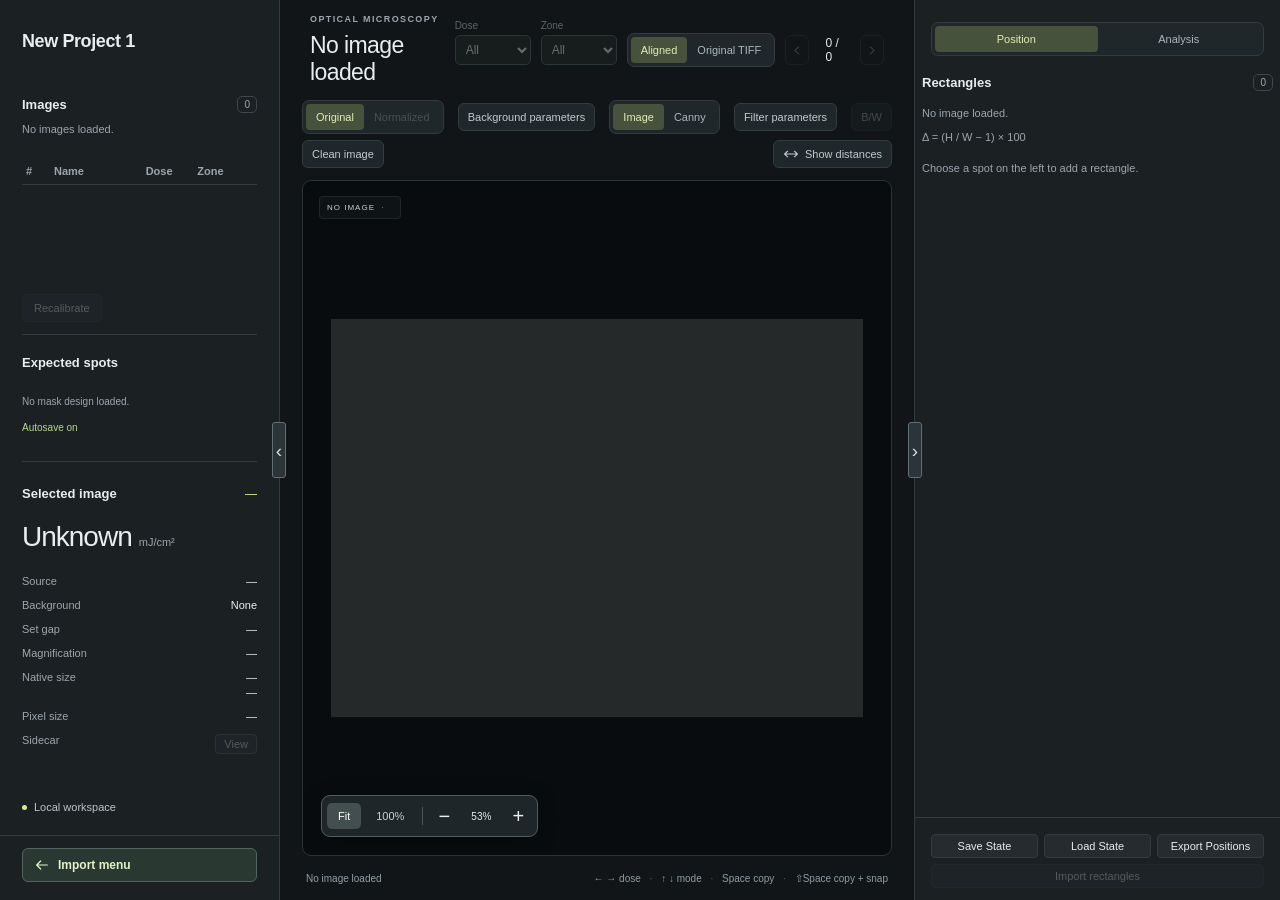
==== viewer.html @ cc06d6a1 "Add data-free microscopy viewer" ====
<!doctype html>
<html lang="en">
<head>
  <meta charset="utf-8">
  <meta name="viewport" content="width=device-width, initial-scale=1">
  <meta name="color-scheme" content="dark">
  <meta name="description" content="Local microscopy image viewer.">
  <title>Image viewer</title>
  <link rel="icon" href="data:image/svg+xml,%3Csvg xmlns='http://www.w3.org/2000/svg' viewBox='0 0 40 40'%3E%3Crect width='40' height='40' rx='9' fill='%23d8eb87'/%3E%3Cpath d='M11 11h7v7h-7zm11 0h7v7h-7zm-11 11h7v7h-7zm11 0h7v7h-7z' fill='%23171b1d'/%3E%3C/svg%3E">
  <link rel="stylesheet" href="styles.css?v=om13-inner-pair-2">
  <script defer src="viewer-placeholder-data.js"></script>
  <script defer src="table-project-store.js"></script>
  <script defer src="vendor/pako-inflate.min.js"></script>
  <script defer src="vendor/utif.js"></script>
  <script defer src="tiff-image.js"></script>
  <script defer src="sidecar-scale.js"></script>
  <script defer src="cjob-model.js"></script>
  <script defer src="spot-grouping.js"></script>
  <script defer src="viewer-mask.js"></script>
  <script defer src="viewer-project.js"></script>
  <script defer src="viewer-background-values.js"></script>
  <script defer src="viewer-background.js"></script>
  <script defer src="viewer-histogram.js"></script>
  <script defer src="viewer-registration.js"></script>
  <script defer src="viewer-alignment.js"></script>
  <script defer src="viewer-recalibration.js"></script>
  <script defer src="project-storage.js?v=om13-1"></script>
  <script defer src="viewer-session.js?v=1.0.7-om13"></script>
  <script defer src="workspace-navigation.js"></script>
  <script defer src="popup-drag.js?v=1.0.6-om13"></script>
  <script defer src="viewer-placeholder-mask.js"></script>
  <script defer src="spot-colors.js?v=om13-inner-pair-2"></script>
  <script defer src="viewer-spot-placement.js"></script>
  <script defer src="viewer-spot-overview.js"></script>
  <script defer src="grating-geometry.js?v=om13-inner-pair-2"></script>
  <script defer src="grating-storage.js?v=om13-inner-pair-2"></script>
  <script defer src="rectangle-history.js?v=om13-integral-1"></script>
  <script defer src="rectangle-export.js?v=om13-integral-1"></script>
  <script defer src="rectangle-import.js?v=om13-integral-1"></script>
  <script defer src="viewer-legacy-import.js"></script>
  <script defer src="viewer-state.js"></script>
  <script defer src="viewer-state-ui.js"></script>
  <script defer src="viewer-positions-export.js"></script>
  <script defer src="viewer-positions-ui.js"></script>
  <script defer src="sidebars.js?v=om13-inner-pair-3"></script>
  <script defer src="edge-filters.js?v=1.0.6-om13"></script>
  <script defer src="edge-views.js?v=1.0.6-om13"></script>
  <script defer src="diffraction.js?v=1.0.6-om13"></script>
  <script defer src="distance-guides.js?v=1.0.6-om13"></script>
  <script defer src="viewer-distances.js"></script>
  <script defer src="viewer-wavelength-histogram.js"></script>
  <script defer src="canny-midpoints.js?v=1.0.6-om13"></script>
  <script defer src="filter-parameters.js?v=1.0.7-om13"></script>
  <script defer src="rectangle-union.js?v=1.0.6-om13"></script>
  <script defer src="rectangle-snap.js?v=om13-integral-1"></script>
  <script defer src="rectangle-pair-snap.js?v=1.0.6-om13"></script>
  <script defer src="integral-position.js?v=om13-1"></script>
  <script defer src="integral-export.js?v=om13-1"></script>
  <script defer src="integral-profile.js?v=om13-1"></script>
  <script defer src="rectangle-menu.js?v=om13-integral-1"></script>
  <script defer src="grating-overlay.js?v=om13-integral-1"></script>
  <script defer src="viewport-geometry.js?v=1.0.6-om13"></script>
  <script defer src="pitch-ruler.js?v=1.0.6-om13"></script>
  <script defer src="viewer-pitch-ruler.js"></script>
  <script defer src="pixel-grid.js?v=1.0.6-om13"></script>
  <script defer src="mask-picker.js?v=om13-inner-pair-2"></script>
  <script defer src="sidecar-viewer.js?v=1.0.6-om13"></script>
  <script defer src="app.js?v=om13-integral-1"></script>
  <script id="project-csv" type="application/json" data-project="generic-standalone-cleanup">"csv_version,exposure,mask,source_directory,image,source_sha256,record_type,spot_id,coordinate_view,centre_x_um,centre_y_um,width_um,height_um,rotation_clockwise_deg,colour,euv_dose_mJ_cm2,exposure_field\r\n2,,,,Preview,,empty_image,,,,,,,,,,\r\n"</script>
</head>
<body>
  <div id="folder-loader" hidden></div>
  <aside id="left-sidebar" class="sidebar side-panel" aria-label="Exposure map and spots">
    <div id="resize-left-sidebar" class="sidebar-divider" role="separator" tabindex="0" aria-orientation="vertical" aria-label="Resize left sidebar with Option and arrow keys" aria-controls="left-sidebar" title="Drag to resize the left sidebar"></div>
    <button id="toggle-left-sidebar" class="sidebar-toggle" type="button" aria-expanded="true" aria-controls="left-sidebar-content" aria-label="Collapse left sidebar">‹</button>
    <div id="left-sidebar-content" class="sidebar-content">
    <header class="brand viewer-project-header"><strong id="viewer-project-title">New Project 1</strong></header>
    <section class="map-section" aria-labelledby="map-heading">
      <div class="section-heading"><h2 id="map-heading">Images</h2><span id="viewer-image-count" class="count">0</span></div>
      <p id="viewer-list-empty" class="map-hint">No images loaded.</p>
      <div class="viewer-list-scroll"><table id="viewer-image-list" class="viewer-image-list" aria-label="Images"><thead><tr><th scope="col">#</th><th scope="col">Name</th><th scope="col">Dose</th><th scope="col">Zone</th></tr></thead><tbody></tbody></table></div>
    </section>
    <section class="recalibration-section"><button type="button" id="recalibrate" disabled>Recalibrate</button><p id="recalibration-status" class="spot-caption" role="status"></p></section>
    <section class="spot-overview" aria-labelledby="spots-heading">
      <div class="section-heading"><h2 id="spots-heading">Expected spots</h2></div>
      <div id="spot-diagram" role="group" aria-label="Expected spots for both gratings"></div>
      <p id="spot-caption" class="spot-caption">No mask design loaded.</p>
      <p id="viewer-alignment-status" class="spot-caption" role="status"></p>
      <p id="rectangle-save-status" class="rectangle-save-status" role="status">Autosave on</p>
    </section>
    <section class="selection" aria-labelledby="selection-heading">
      <div class="section-heading"><h2 id="selection-heading">Selected image</h2><span id="selected-number" class="selected-number">—</span></div>
      <div class="dose"><span id="dose-value">Unknown</span><span class="unit">mJ/cm²</span></div>
      <dl class="metadata">
        <div><dt>Source</dt><dd id="source-name">—</dd></div>
        <div><dt>Background</dt><dd id="viewer-background-name">None</dd></div>
        <div><dt>Set gap</dt><dd id="assumed-gap" title="Set gap unavailable">—</dd></div>
        <div><dt>Magnification</dt><dd id="magnification">—</dd></div>
        <div><dt>Native size</dt><dd class="size-readout"><span id="resolution">—</span><span id="resolution-um">—</span></dd></div>
        <div><dt>Pixel size</dt><dd id="pixel-size">—</dd></div>
        <div><dt>Sidecar</dt><dd><button type="button" id="open-sidecar" class="sidecar-button" disabled>View</button></dd></div>
      </dl>
      <p id="orientation-note" class="orientation-note" hidden></p>
    </section>
    <footer class="sidebar-footer"><span class="local-label"><i aria-hidden="true"></i> Local workspace</span></footer>
    </div>
    <div class="viewer-sidebar-nav"><a class="workspace-return" href="index.html"><svg viewBox="0 0 24 24" aria-hidden="true"><path d="M20 12H4m6-6-6 6 6 6"/></svg><span>Import menu</span></a></div>
  </aside>
  <main>
    <header class="viewer-header">
      <div><p class="eyebrow">OPTICAL MICROSCOPY</p><h1 id="image-title">No image loaded</h1></div>
      <div class="header-controls">
      <div class="view-toggle picture-side-toggle" hidden role="group" aria-label="Picture position">
        <button id="side-top" type="button" aria-pressed="true" aria-label="Top picture">Top</button>
        <button id="side-bottom" type="button" aria-pressed="false" aria-label="Bottom picture">Bottom</button>
      </div>
      <label class="viewer-filter"><span class="viewer-filter-label">Dose</span><select id="viewer-dose-filter" aria-label="Filter by dose"><option value="__all__">All</option></select></label>
      <label class="viewer-filter"><span class="viewer-filter-label">Zone</span><select id="viewer-zone-filter" aria-label="Filter by zone"><option value="__all__">All</option></select></label>
      <div class="view-toggle" role="group" aria-label="Image version for all doses">
        <button id="view-cropped" aria-pressed="true" title="Roughly rotated, aligned and vertically cropped using the mask and zero-order spots">Aligned</button>
        <button id="view-original" aria-pressed="false" title="Original TIFF pixels, for all doses">Original TIFF</button>
      </div>
      <nav class="image-navigation" aria-label="Browse micrographs">
        <button id="previous-image" class="icon-button" aria-label="Previous image" title="Previous image (←). Hold to browse at 10 fps."><svg viewBox="0 0 24 24" aria-hidden="true"><path d="m14 6-6 6 6 6"/></svg></button>
        <span id="image-counter" aria-live="polite">0 <span>/ 0</span></span>
        <button id="next-image" class="icon-button" aria-label="Next image" title="Next image (→). Hold to browse at 10 fps."><svg viewBox="0 0 24 24" aria-hidden="true"><path d="m10 6 6 6-6 6"/></svg></button>
      </nav>
      </div>
    </header>
    <div class="image-display-controls">
      <div class="view-toggle" role="group" aria-label="Background subtraction"><button type="button" id="background-original" aria-pressed="true">Original</button><button type="button" id="background-normalized" aria-pressed="false">Normalized</button></div>
      <button id="background-parameters-toggle" type="button" aria-controls="background-parameters" aria-expanded="false">Background parameters</button>
      <div class="view-toggle filter-toggle" role="group" aria-label="Image display mode for all doses" aria-keyshortcuts="ArrowUp ArrowDown" title="↑ Previous display mode · ↓ Next display mode">
        <button id="filter-image" type="button" aria-pressed="true">Image</button>
        <button id="filter-canny" type="button" aria-pressed="false" title="Select a rectangle to see green midpoints between black edges within 10 native pixels on each side.">Canny</button>
      </div>
      <button id="filter-parameters-toggle" type="button" aria-controls="filter-parameters" aria-expanded="false">Filter parameters</button>
      <button id="toggle-grayscale" type="button" aria-controls="micrograph" aria-pressed="false" title="Display the micrograph in grayscale">B/W</button>
      <button id="clean-image" type="button" aria-controls="viewport" aria-pressed="false" title="Hide image overlays and lock spot editing. Drag to pan or scroll to zoom.">Clean image</button>
      <button id="show-distances" type="button" aria-pressed="false" aria-controls="distance-guides" title="Show all matching zero-to-first-order distances in this image">
        <svg viewBox="0 0 20 12" aria-hidden="true"><path d="M2 6h16M6 2 2 6l4 4m8-8 4 4-4 4"/></svg>Show distances
      </button>
    </div>
    <div id="viewport" class="viewport" tabindex="0" aria-label="Micrograph. Scroll to zoom or drag to pan.">
      <canvas id="visible-histogram" width="160" height="60" aria-label="Visible pixel intensity histogram" hidden></canvas>
      <svg id="gaussian-radius" aria-label="Gaussian standard deviation radius" hidden><circle fill="none" stroke="#ffe100" stroke-width="2"/></svg>
      <div id="image-frame"><img id="micrograph" alt="" draggable="false" hidden></div>
      <svg id="pitch-ruler" aria-hidden="true"></svg>
      <svg id="pixel-grid" xmlns="http://www.w3.org/2000/svg" aria-hidden="true" hidden><path vector-effect="non-scaling-stroke"/></svg>
      <svg id="canny-midpoints" xmlns="http://www.w3.org/2000/svg" aria-hidden="true" hidden><svg overflow="hidden"><g><path class="canny-contours" fill="#206b49"/><path class="canny-centres" fill="#00b84c"/></g></svg></svg>
      <svg id="distance-guides" xmlns="http://www.w3.org/2000/svg" role="group" aria-label="Horizontal spot distances" hidden></svg>
      <svg id="grating-overlay" xmlns="http://www.w3.org/2000/svg" aria-label="Editable grating outline" hidden>
        <g id="grating-shape">
          <rect id="grating-outline" class="grating-outline" data-action="move" tabindex="0" role="button" aria-haspopup="menu" aria-label="Move grating outline" fill="transparent"><title>Drag to move. ⌘-click to select multiple rectangles. C: Canny, M: midpoint, R or Backspace: remove.</title></rect>
          <path class="grating-union" fill="none" aria-hidden="true" hidden></path>
          <path class="grating-interior" fill="none" aria-hidden="true" hidden></path>
          <g class="snap-ticks" aria-hidden="true" hidden><path class="tick-keyline"/><path/></g>
          <path class="integral-derivative" aria-hidden="true" fill="none" hidden></path>
          <circle class="derivative-extremum derivative-maximum" aria-hidden="true" r="3.5" hidden></circle>
          <circle class="derivative-extremum derivative-minimum" aria-hidden="true" r="3.5" hidden></circle>
          <path class="integral-maximum" aria-hidden="true" fill="none" hidden></path>
          <path class="integral-maximum-cross" aria-hidden="true" fill="none" hidden></path>
          <path class="integral-profile" aria-hidden="true" fill="none" hidden></path>
          <path class="integral-edges" aria-hidden="true" fill="none" hidden></path>
          <path class="integral-centre" aria-hidden="true" fill="none" hidden></path>
          <path id="grating-centre" class="grating-centre" d="M-4 0H4M0 -4V4" aria-hidden="true"/>
          <line class="rotation-stem" aria-hidden="true"/>
          <g id="handle-left" class="grating-handle side-horizontal" data-action="left" tabindex="0" role="button" aria-label="Resize left side"><rect class="grating-hit" x="-8" y="-9" width="16" height="18"/><rect class="corner-mark" x="-2.5" y="-4" width="5" height="8" rx="1"/></g>
          <g id="handle-right" class="grating-handle side-horizontal" data-action="right" tabindex="0" role="button" aria-label="Resize right side"><rect class="grating-hit" x="-8" y="-9" width="16" height="18"/><rect class="corner-mark" x="-2.5" y="-4" width="5" height="8" rx="1"/></g>
          <g id="handle-top" class="grating-handle side-vertical" data-action="top" tabindex="0" role="button" aria-label="Resize top side"><rect class="grating-hit" x="-9" y="-8" width="18" height="16"/><rect class="corner-mark" x="-4" y="-2.5" width="8" height="5" rx="1"/></g>
          <g id="handle-bottom" class="grating-handle side-vertical" data-action="bottom" tabindex="0" role="button" aria-label="Resize bottom side"><rect class="grating-hit" x="-9" y="-8" width="18" height="16"/><rect class="corner-mark" x="-4" y="-2.5" width="8" height="5" rx="1"/></g>
          <g id="handle-top-left" class="grating-handle corner-top-left" data-action="top-left" tabindex="0" role="button" aria-label="Resize top left corner"><title>Move both adjoining sides; opposite corner stays fixed</title><rect class="grating-hit" x="-11" y="-11" width="22" height="22"/><rect class="corner-mark" x="-4" y="-4" width="8" height="8" rx="1"/></g>
          <g id="handle-top-right" class="grating-handle corner-top-right" data-action="top-right" tabindex="0" role="button" aria-label="Resize top right corner"><title>Move both adjoining sides; opposite corner stays fixed</title><rect class="grating-hit" x="-11" y="-11" width="22" height="22"/><rect class="corner-mark" x="-4" y="-4" width="8" height="8" rx="1"/></g>
          <g id="handle-bottom-left" class="grating-handle corner-bottom-left" data-action="bottom-left" tabindex="0" role="button" aria-label="Resize bottom left corner"><title>Move both adjoining sides; opposite corner stays fixed</title><rect class="grating-hit" x="-11" y="-11" width="22" height="22"/><rect class="corner-mark" x="-4" y="-4" width="8" height="8" rx="1"/></g>
          <g id="handle-bottom-right" class="grating-handle corner-bottom-right" data-action="bottom-right" tabindex="0" role="button" aria-label="Resize bottom right corner"><title>Move both adjoining sides; opposite corner stays fixed</title><rect class="grating-hit" x="-11" y="-11" width="22" height="22"/><rect class="corner-mark" x="-4" y="-4" width="8" height="8" rx="1"/></g>
          <g id="handle-rotate" class="grating-handle corner-rotate" data-action="rotate" tabindex="0" role="button" aria-label="Rotate rectangle"><title>Rotate around centre</title><circle class="grating-hit" r="14"/><circle class="corner-mark" r="9"/><text class="handle-icon" text-anchor="middle" dominant-baseline="central">↻</text></g>
        </g>
      </svg>
      <svg id="grating-edit-overlay" xmlns="http://www.w3.org/2000/svg" aria-hidden="true" hidden></svg>
      <div id="image-status" class="image-status" role="status">Loading micrograph…</div>
      <div class="viewport-tag"><span id="image-version">ALIGNED CROP</span> <span>·</span> <span id="image-channels">8-bit grayscale</span></div>
      <div id="scale-bar" class="scale-bar" role="img" aria-label="Scale bar" hidden><span id="scale-label"></span><div id="scale-line"></div></div>
      <div class="zoom-toolbar" role="group" aria-label="Image zoom">
        <button id="fit-image" class="text-button" aria-pressed="true" title="Fit image (F)">Fit</button>
        <button id="actual-size" class="text-button" aria-pressed="false" title="One image pixel per CSS pixel (1)">100%</button>
        <span class="toolbar-divider" aria-hidden="true"></span>
        <button id="zoom-out" class="icon-button" aria-label="Zoom out" title="Zoom out (−)">−</button>
        <output id="zoom-value" aria-label="Current zoom">—</output>
        <button id="zoom-in" class="icon-button" aria-label="Zoom in" title="Zoom in (+)">+</button>
      </div>
    </div>
    <section class="crop-readout" hidden aria-label="Crop region in original TIFF coordinates">
      <div class="crop-readout-heading"><strong>Aligned view in original TIFF</strong><span>Origin at bottom left · X right, Y up</span></div>
      <dl>
        <div><dt>Centre (X, Y)</dt><dd id="crop-centre">—</dd></div>
        <div><dt>Width × height</dt><dd id="crop-size">—</dd></div>
        <div><dt>Rotation</dt><dd id="crop-angle">—</dd></div>
      </dl>
    </section>
    <footer class="viewer-footer"><span id="view-status" aria-live="polite">Aligned crop · overlay position provisional</span><span class="keyboard-hint">← → dose <b>·</b> ↑ ↓ mode <b>·</b> Space copy <b>·</b> ⇧Space copy + snap</span></footer>
  </main>
  <aside id="right-sidebar" class="rectangle-sidebar side-panel" aria-label="Position and analysis for the selected dose">
    <div id="resize-right-sidebar" class="sidebar-divider" role="separator" tabindex="0" aria-orientation="vertical" aria-label="Resize right sidebar with Option and arrow keys" aria-controls="right-sidebar" title="Drag to resize the right sidebar"></div>
    <button id="toggle-right-sidebar" class="sidebar-toggle" type="button" aria-expanded="true" aria-controls="right-sidebar-content" aria-label="Collapse right sidebar">›</button>
    <div id="right-sidebar-content" class="sidebar-content">
      <div id="right-sidebar-tabs" class="view-toggle" role="tablist" aria-label="Sidebar view">
        <button id="position-tab" type="button" role="tab" aria-controls="position-panel" aria-selected="true">Position</button>
        <button id="analysis-tab" type="button" role="tab" aria-controls="analysis-panel" aria-selected="false" tabindex="-1">Analysis</button>
      </div>
      <section id="position-panel" class="sidebar-view" role="tabpanel" aria-labelledby="position-tab">
        <div class="rectangle-scroll">
          <div class="section-heading rectangle-heading"><h2>Rectangles</h2><span id="rectangle-selection-count" aria-live="polite" title="⌘A: select all · C: snap to Canny · M: snap to midpoint · R or Backspace: remove"></span><span id="rectangle-count" class="count">0</span></div>
          <p id="rectangle-coordinate-note" class="rectangle-note"></p>
          <p class="rectangle-note position-aspect-formula">Δ = (H / W − 1) × 100</p>
          <p id="rectangle-empty" class="rectangle-note">Choose a spot on the left to add a rectangle.</p>
          <div id="rectangle-list"></div>
        </div>
      </section>
      <section id="analysis-panel" class="sidebar-view" role="tabpanel" aria-labelledby="analysis-tab" tabindex="0" hidden>
        <div class="rectangle-scroll wavelength-analysis">
          <label class="include-images-label" for="include-images">Include images</label>
          <input id="include-images" class="include-images-input" type="text" autocomplete="off" placeholder="All images (e.g. 1, 4, 6-11)" aria-describedby="include-images-error">
          <p id="include-images-error" class="include-images-error" role="status" hidden></p>
          <p id="analysis-image-exclusion" class="analysis-image-exclusion" role="status" hidden></p>
          <label class="analysis-filter-label" for="analysis-orders">Used diffraction orders</label>
          <select id="analysis-orders" class="analysis-filter-select"><option value="all">All</option><option value="-1">−1</option><option value="1">+1</option></select>
          <label class="analysis-filter-label" for="analysis-side">Grating side</label>
          <select id="analysis-side" class="analysis-filter-select"><option value="all">All</option><option value="left">Left</option><option value="right">Right</option></select>
          <fieldset class="analysis-pitch-filters"><legend>Pitch / electron dose</legend><div id="analysis-combinations"></div></fieldset>
          <math display="block" aria-label="Wavelength equals pitch times distance divided by the square root of gap squared plus distance squared"><mi>λ</mi><mo>=</mo><mfrac><mrow><mi>P</mi><mi>r</mi></mrow><msqrt><msup><mi>g</mi><mn>2</mn></msup><mo>+</mo><msup><mi>r</mi><mn>2</mn></msup></msqrt></mfrac></math>
          <p class="wavelength-key">P: pitch (nm) · r: 0–1 distance (µm) · g: set gap (µm)</p>
          <h2>Wavelength</h2>
          <label class="plot-setting">Bin width (nm)<input id="wavelength-bin-width" type="number" min="0" step="any" placeholder="Auto" aria-describedby="wavelength-bin-error"></label>
          <p id="wavelength-bin-error" class="plot-setting-error" role="status" hidden></p>
          <div id="wavelength-histogram"></div>
          <p id="wavelength-statistics" class="wavelength-statistics" hidden></p>
          <progress id="wavelength-progress" aria-label="Calculating wavelengths" hidden></progress>
          <p id="wavelength-status" class="rectangle-note" role="status">Add matching 0 and ±1 rectangles to calculate wavelengths.</p>
          <section id="wavelength-gap-section" class="wavelength-gap-section" hidden>
            <h2>Gap sensitivity</h2>
            <label class="plot-setting">Gap error ± (µm)<input id="wavelength-gap-range" type="number" min="0" step="any" value="50" placeholder="50" aria-describedby="wavelength-gap-error"></label>
            <p id="wavelength-gap-error" class="plot-setting-error" role="status" hidden></p>
            <div id="wavelength-gap-plot"></div>
            <p id="wavelength-gap-caption" class="wavelength-key">Mean ± sample SD</p>
          </section>
        </div>
      </section>
      <footer class="rectangle-export">
        <p id="viewer-file-status" role="status"></p>
        <div class="rectangle-export-controls">
          <button id="save-viewer-state" type="button">Save State</button>
          <button id="load-viewer-state" type="button">Load State</button>
          <input id="viewer-state-file" type="file" accept=".json,application/json" hidden>
          <button id="export-positions" type="button">Export Positions</button>
        </div>
        <div id="legacy-rectangle-import" class="rectangle-export-controls">
          <button id="import-rectangles" type="button" disabled>Import rectangles</button>
          <input id="rectangle-csv-file" type="file" accept=".csv,text/csv" hidden>
          <button id="export-dose" type="button" disabled hidden>Export</button>
          <button id="export-all" type="button" disabled hidden>Export all</button>
        </div>
        <p id="rectangle-export-status" role="status"></p>
      </footer>
    </div>
  </aside>
  <section id="filter-parameters" data-draggable-popup class="filter-parameters" role="dialog" aria-labelledby="filter-parameters-title" hidden>
    <div class="filter-panel-heading" data-popup-drag-handle><h2 id="filter-parameters-title">Filter parameters</h2><button id="filter-parameters-close" type="button" aria-label="Close filter parameters">×</button></div>
    <p class="filter-help">Settings apply to all images. Changes update the Canny view and future snaps.</p>
    <div class="filter-control"><label for="filter-sigma">Canny smoothing · σ <output id="filter-sigma-value"></output></label><input id="filter-sigma" type="range" min="0.4" max="2.5" step="0.05"></div>
    <p class="filter-help">A 5 × 5 smoothing kernel is applied before generating the Canny image; σ = 1 uses the original binomial kernel.</p>
    <h3>Canny</h3>
    <div class="filter-control"><label for="filter-canny-threshold">High threshold multiplier <output id="filter-canny-threshold-value"></output></label><input id="filter-canny-threshold" type="range" min="0.5" max="5" step="0.05"></div>
    <div class="filter-control"><label for="filter-canny-low">Low / high threshold <output id="filter-canny-low-value"></output></label><input id="filter-canny-low" type="range" min="0.1" max="0.9" step="0.05"></div>
    <p class="filter-help">Higher thresholds remove weaker edges. The high threshold is relative to each image’s suppressed-gradient distribution.</p>
    <h3>Snap and midpoint search</h3>
    <div class="filter-control"><label for="filter-midpoint-radius">Search on each side <output id="filter-midpoint-radius-value"></output></label><input id="filter-midpoint-radius" type="range" min="1" max="100" step="1"></div>
    <p class="filter-help">Midpoint guides, midpoint snapping and Canny snapping use this distance in native pixels.</p>
    <details id="filter-kernels"><summary>View filter kernels (%)</summary><p class="filter-help"><strong>Canny (Sobel)</strong><br>Gₓ = Kₓ ∗ I, &nbsp; Gᵧ = Kᵧ ∗ I<br>|∇I| = √(Gₓ² + Gᵧ²)</p><p class="filter-help">Coefficients are shown as percentages and rounded for display. Canny also uses non-maximum suppression and thresholding; those steps do not have a fixed convolution kernel.</p><div id="filter-kernel-tables"></div></details>
    <button id="filter-parameters-reset" type="button" class="filter-reset">Reset defaults</button>
  </section>
  <div id="gap-correction-menu" data-draggable-popup class="gap-correction-menu" role="dialog" aria-label="Gap correction" hidden>
    <div class="gap-menu-heading" data-popup-drag-handle><strong>Gap correction</strong><button type="button" id="gap-close" aria-label="Close gap correction">×</button></div>
    <label for="gap-number">Δg relative to design gap <span>µm</span></label>
    <div class="gap-correction-controls"><input id="gap-slider" type="range" min="-100" max="100" step="1" value="0" aria-label="Gap correction slider"><input id="gap-number" type="number" step="any" value="0" aria-label="Gap correction in micrometres"></div>
    <div class="gap-range-label"><span>−100 µm</span><span>+100 µm</span></div>
    <p>Gap correction is applied relative to the set gap for newly placed rectangles; existing rectangles stay unchanged.</p>
  </div>
  <div id="rectangle-menu" data-draggable-popup hidden>
    <div class="rectangle-menu-heading" data-popup-drag-handle>Rectangle actions</div>
    <div class="rectangle-menu-mode" role="group" aria-label="Rectangle action mode">
      <button type="button" data-mode="square" aria-pressed="true">Square</button>
      <button type="button" data-mode="integral" aria-pressed="false">Integral</button>
    </div>
    <div role="menu" tabindex="-1" aria-label="Rectangle actions">
      <p class="integral-placeholder" hidden>Integral options coming later.</p>
      <button type="button" role="menuitem" data-command="maximum" aria-pressed="true" hidden>Maximum <span data-maximum-state>✓</span></button>
      <button type="button" role="menuitem" data-command="inflection" aria-pressed="false" hidden>Inflection Point <span data-inflection-state></span></button>
      <button type="button" role="menuitem" data-command="canny" aria-keyshortcuts="C">Snap to Canny<kbd aria-hidden="true">C</kbd></button>
      <button type="button" role="menuitem" data-command="midpoint" aria-keyshortcuts="M">Snap to midpoint<kbd aria-hidden="true">M</kbd></button>
      <label class="integral-smooth" hidden>Smooth <input type="number" min="0" step="any" value="0" required aria-label="Integral smoothing Gaussian standard deviation in image pixels"> px</label>
      <label class="integral-signal-range" hidden>Signal range <input type="number" min="0" max="100" step="any" value="75" required aria-label="Integral signal range percentage"> %</label>
      <button type="button" role="menuitem" data-command="range"><span class="range-label">Snap range</span><span data-range-value>75%</span></button>
      <button type="button" role="menuitem" data-command="export-integral" hidden>Export CSV</button>
      <hr>
      <button type="button" role="menuitem" data-command="duplicate">Duplicate</button>
      <button type="button" role="menuitem" data-command="remove" aria-keyshortcuts="R Backspace">Remove<kbd aria-hidden="true" title="R or Backspace">R / ⌫</kbd></button>
    </div>
    <form hidden>
      <label for="snap-percent">Snap range</label>
      <div class="range-entry"><input id="snap-percent" type="number" min="0" max="100" step="any" required><span>%</span><button type="submit">Apply</button></div>
      <small>Centred on each outline · overlapping spots use their combined span</small>
    </form>
    <p role="status"></p>
  </div>
  <div id="background-parameters" class="filter-parameters" data-draggable-popup role="dialog" aria-labelledby="background-parameters-title" hidden>
    <div class="filter-panel-heading" data-popup-drag-handle><h2 id="background-parameters-title">Background parameters</h2><button type="button" id="background-parameters-close" aria-label="Close background parameters">×</button></div>
    <div class="background-parameter-controls">
      <div class="view-toggle" role="group" aria-label="Normalized intensity scale"><button type="button" id="intensity-lin" aria-pressed="true">Lin</button><button type="button" id="intensity-log" aria-pressed="false">Log</button></div>
      <label class="gaussian-control" for="zero-offset">Zero offset <input id="zero-offset" type="number" value="0" min="0" step="any" required></label>
      <label class="gaussian-control" for="background-sigma">Gaussian σ <input id="background-sigma" type="number" value="3" min="0" max="100" step="any" required> px</label>
    </div>
  </div>
  <dialog id="sidecar-dialog" data-draggable-popup class="sidecar-dialog" aria-labelledby="sidecar-title">
    <div class="sidecar-header" data-popup-drag-handle><h2 id="sidecar-title">Leica sidecar</h2><button id="sidecar-close" type="button" aria-label="Close sidecar">×</button></div>
    <pre id="sidecar-content" tabindex="0"></pre>
  </dialog>
  <dialog id="state-relink-dialog" class="state-relink-dialog" aria-labelledby="state-relink-title">
    <h2 id="state-relink-title">Locate images</h2>
    <p id="state-relink-message"></p>
    <div class="state-relink-controls"><button id="state-relink-files" type="button">Choose images</button><button id="state-relink-folder" type="button">Choose folder</button><button id="state-relink-cancel" type="button">Cancel</button></div>
    <input id="state-relink-file-input" type="file" accept=".tif,.tiff,image/tiff" multiple hidden>
    <input id="state-relink-folder-input" type="file" webkitdirectory multiple hidden>
  </dialog>
  <noscript>This local viewer needs JavaScript enabled in your browser.</noscript>
</body>
</html>
---- styles.css ----
:root { color-scheme: dark; --bg: #111517; --panel: #1b2023; --border: #343b3f; --muted: #9ba6ac; --text: #e8edee; --accent: #d8eb87; font-family: -apple-system, BlinkMacSystemFont, 'Segoe UI', sans-serif; }
* { box-sizing: border-box; }
body { --left-sidebar-width: var(--left-sidebar-expanded-width, 280px); --right-sidebar-width: var(--right-sidebar-expanded-width, 366px); margin: 0; height: 100dvh; min-height: 560px; display: grid; grid-template-columns: var(--left-sidebar-width) minmax(0, 1fr) var(--right-sidebar-width); background: var(--bg); color: var(--text); font-size: 13px; }
button { font: inherit; cursor: pointer; color: inherit; }
button:disabled { opacity: .28; cursor: default; }
button:focus-visible, #viewport:focus-visible { outline: 2px solid var(--accent); outline-offset: 4px; }
[hidden] { display: none !important; }
.sidebar { background: var(--panel); border-right: 1px solid var(--border); padding: 30px 22px 22px; display: flex; flex-direction: column; overflow-y: auto; }
.brand { display: flex; gap: 12px; align-items: center; margin-bottom: 43px; }
.brand-mark { background: var(--accent); color: #252b21; width: 38px; height: 38px; border-radius: 11px; display: grid; place-items: center; font-size: 29px; line-height: 1; }
.brand strong { display: block; font-size: 18px; font-weight: 650; letter-spacing: -.4px; }
.brand div > span { display: block; color: var(--muted); font-size: 12px; margin-top: 3px; }
.section-heading { display: flex; align-items: center; justify-content: space-between; }
h2 { font-size: 13px; font-weight: 600; margin: 0; }
.count { border: 1px solid #3e474b; color: var(--muted); border-radius: 5px; padding: 2px 6px; font-size: 10px; }
.map-hint { font-size: 11px; color: var(--muted); margin: 10px 0 23px; }
.exposure-map { display: grid; grid-template-columns: repeat(8, minmax(0, 1fr)); grid-template-rows: repeat(6, auto); gap: 4px; }
.map-cell { touch-action: none; user-select: none; -webkit-touch-callout: none; min-width: 0; aspect-ratio: 1; border-radius: 5px; border: 1px solid #4a5459; background: #272f33; color: #c8d0d3; font-size: 11px; font-weight: 500; padding: 0; font-variant-numeric: tabular-nums; transition: background-color .1s; }
.map-cell:hover { background: #424b4d; border-color: #8b999b; }
.map-cell[aria-pressed=true] { background: var(--accent); border-color: var(--accent); color: #22291a; font-weight: 750; box-shadow: 0 0 0 2px #d8eb8717; }
.map-caption { display: flex; align-items: center; gap: 6px; margin: 15px 0 0; color: var(--muted); font-size: 10px; white-space: nowrap; }
.legend-square { width: 7px; height: 7px; background: var(--accent); border-radius: 2px; }
.spot-overview { border-top: 1px solid var(--border); margin-top: 24px; padding-top: 20px; }
.spot-mask-name { color: var(--muted); font-size: 10px; }
#spot-diagram { display:grid; grid-template-columns:32px repeat(3,minmax(0,1fr)) 4px repeat(3,minmax(0,1fr)); gap:4px 3px; margin-top:12px; align-items:center; }
.spot-side { grid-column:2 / span 3; text-align:center; color:#bec9cd; font-size:10px; }
.spot-side:last-of-type, .spot-side + .spot-side { grid-column:6 / span 3; }
.spot-pitch { grid-column:1; font-size:9px; white-space:nowrap; color:#aab9be; }
.expected-spot { position:relative; width:100%; min-width:0; height:20px; padding:0; border:1px solid #687277; border-radius:3px; background:#2b3134; color:#c9d0d3; font-size:10px; line-height:1; }
#pitch-ruler { position:absolute; inset:0; width:100%; height:100%; overflow:hidden; pointer-events:none; z-index:2; }
#pitch-ruler text { font:10px system-ui; fill:#fff; stroke:#172024; stroke-width:2.6px; paint-order:stroke; stroke-linejoin:round; }
#pitch-ruler path { fill:none; stroke:#fff; stroke-width:1px; filter:drop-shadow(0 1px 1px #171b1d); }
.expected-spot.active-spot { border-color: var(--spot-color); background: var(--spot-color); color: #12171a; }
.spot-remove { display: none; position: absolute; inset: 0; place-items: center; font-size: 19px; line-height: 1; }
.expected-spot.active-spot:hover { background: #d33f46; border-color: #ed6c72; color: white; filter: none; }
.expected-spot.active-spot:hover .spot-order { visibility: hidden; }
.expected-spot.active-spot:hover .spot-remove { display: grid; }
.expected-spot:focus-visible { outline-offset: 2px; z-index: 1; }
.spot-caption { font-size: 10px; line-height: 1.6; color: var(--muted); margin: 12px 0 0; }
.rectangle-save-status { font-size: 10px; color: #b6d888; margin: 8px 0 0; }
.rectangle-save-status.save-error { color: #f0b57d; }
.selection { border-top: 1px solid var(--border); margin-top: 28px; padding-top: 24px; }
.selected-number { color: var(--accent); font-size: 12px; font-variant-numeric: tabular-nums; }
.dose { margin: 20px 0 22px; display: flex; align-items: baseline; gap: 7px; }
#dose-value { font-size: 28px; letter-spacing: -1px; font-weight: 450; font-variant-numeric: tabular-nums; }
.unit { font-size: 11px; color: var(--muted); }
.metadata { margin: 0; font-size: 11px; }
.metadata > div { display: flex; justify-content: space-between; gap: 8px; margin: 12px 0; }
dt { color: var(--muted); } dd { margin: 0; font-variant-numeric: tabular-nums; }
.size-readout { display:flex; flex-direction:column; align-items:flex-end; gap:3px; white-space:nowrap; }
.orientation-note { font-size: 11px; line-height: 1.5; color: #e3c18d; border-left: 2px solid #9d7d4e; padding-left: 9px; }
.sidecar-button { padding:3px 8px; border:1px solid #58666b; border-radius:4px; background:#252d30; font-size:11px; }
.sidecar-dialog { width:min(920px, calc(100vw - 32px)); max-height:min(80vh, 800px); padding:16px; border:1px solid #58676d; border-radius:8px; background:#1b2225; color:var(--text); box-shadow:0 12px 40px #000a; }
.sidecar-dialog::backdrop { background:#0009; }
.sidecar-header { display:flex; align-items:center; justify-content:space-between; gap:12px; }
.sidecar-header h2 { margin:0; font-size:14px; overflow-wrap:anywhere; }
.sidecar-header button { width:28px; height:28px; border:0; border-radius:4px; background:transparent; color:var(--muted); font-size:20px; }
#sidecar-content { max-height:calc(min(80vh, 800px) - 80px); overflow:auto; margin:10px 0 0; padding:10px; border:1px solid var(--border); border-radius:4px; background:#111719; white-space:pre-wrap; overflow-wrap:anywhere; user-select:text; font:11px/1.5 ui-monospace, SFMono-Regular, Menlo, monospace; }
#grating-overlay, #distance-guides, #canny-midpoints { position: absolute; inset: 0; width: 100%; height: 100%; z-index: 1; pointer-events: none; overflow: hidden; }
#canny-midpoints { z-index: 0; } /* Above the image and pixel grid, below both rectangle layers. */
#distance-guides { z-index: 4; } /* Above outlines, the inverted edit overlay and plot controls; all input passes through. */
#distance-guides path { fill: none; stroke: var(--guide-color, white); stroke-opacity: .85; stroke-width: .9; stroke-linecap: round; stroke-linejoin: round; }
#distance-guides .guide-halo { stroke: #151a1d; stroke-opacity: .5; stroke-width: 1.85; }
#distance-guides .guide-vertical { stroke-dasharray: .15 4.5; }
#distance-guides text { font-size: 12px; font-weight: 650; font-variant-numeric: tabular-nums; fill: var(--guide-color, white); stroke: #151a1d; stroke-opacity: .68; stroke-width: 1.8; stroke-linejoin: round; paint-order: stroke fill; text-anchor: middle; }
.grating-outline { stroke: var(--outline-color, #87eff5); stroke-width: 1.5; pointer-events: all; cursor: move; }
.grating-outline.union-hidden { stroke: transparent; }
.grating-union, .grating-interior { fill: none; stroke: var(--outline-color, #87eff5); stroke-width: 1.5; stroke-linecap: round; pointer-events: none; }
.grating-interior { stroke-dasharray: 4 4; }
.grating-centre { fill: none; stroke: var(--outline-color, #87eff5); stroke-width: 1.25; stroke-linecap: round; pointer-events: none; }
.snap-ticks { fill: none; stroke: var(--outline-color); stroke-width: 1.2; stroke-linecap: round; pointer-events: none; }
.snap-ticks .tick-keyline { stroke: #151a1d; stroke-opacity: .8; stroke-width: 2.7; }
#grating-edit-overlay .tick-keyline { display: none; }
#rectangle-menu { position: fixed; z-index: 100; width: 184px; max-width: calc(100vw - 8px); padding: 4px; color: var(--text); background: #242a2d; border: 1px solid #586064; border-radius: 7px; box-shadow: 0 5px 18px #0006; }
#rectangle-menu [role=menuitem] { display: flex; align-items: center; justify-content: space-between; width: 100%; padding: 7px 10px; text-align: left; background: transparent; border: 0; border-radius: 4px; font-size: 12px; }
#rectangle-menu [role=menu]:focus { outline: none; }
#rectangle-menu [role=menuitem]:is(:hover,:focus-visible) { background: #424b50; filter: none; outline: none; }
#rectangle-menu [data-command=remove]:is(:hover,:focus-visible) { background: #b8343e; color: white; }
#rectangle-menu [data-command=range] span, #rectangle-menu small { color: #b1babd; font-size: 10px; }
#rectangle-menu kbd { color: inherit; opacity: .7; font: inherit; font-size: 10px; }
#rectangle-menu hr { margin: 3px 5px; border: 0; border-top: 1px solid #475055; }
#rectangle-menu form { padding: 7px; }
#rectangle-menu label { font-size: 12px; font-weight: 600; }
.range-entry { display: flex; align-items: center; gap: 5px; margin: 8px 0; }
.range-entry input, .range-entry button { font: inherit; padding: 4px 6px; color: var(--text); background: #171c1e; border: 1px solid #566066; border-radius: 4px; }
.range-entry input { width: 61px; }
.range-entry button { margin-left: auto; }
#rectangle-menu [role=status] { margin: 5px 9px; color: #e3c18d; font-size: 11px; }
#rectangle-menu [role=status]:empty { display: none; }
.grating-handle { pointer-events: all; outline: none; }
.side-horizontal { cursor: ew-resize; }
.side-vertical { cursor: ns-resize; }
.grating-hit { fill: transparent; stroke: none; }
.corner-mark { fill: #17292c; stroke: var(--outline-color, #87eff5); stroke-width: 1.5; pointer-events: none; }
.handle-icon { fill: var(--outline-color, #87eff5); font-size: 14px; pointer-events: none; }
[data-outline-id]:not(.selected-outline) .grating-handle { visibility: hidden; }
.selected-outline .grating-outline { stroke-width: 2; }
.selected-outline .grating-union, .selected-outline .grating-interior { stroke-width: 2; }
.grating-handle:focus .corner-mark, .grating-handle:hover .corner-mark { stroke: white; }
.grating-outline:focus { outline: none; }
#grating-overlay.dragging, #grating-overlay.dragging * { cursor: grabbing; }
#grating-edit-overlay { position: absolute; inset: 0; width: 100%; height: 100%; z-index: 2; overflow: hidden; mix-blend-mode: difference; pointer-events: none; }
#grating-edit-overlay * { pointer-events: none !important; }
#grating-edit-overlay .corner-mark { stroke: #fff; fill: none; }
.viewport-tag, .zoom-toolbar, .scale-bar { z-index: 3; }
.image-status { z-index: 2; }
.sidebar-footer { margin-top: auto; padding-top: 35px; color: #89969b; font-size: 10px; display: grid; gap: 9px; }
.local-label { color: #bbc5c9; display: flex; align-items: center; gap: 7px; font-size: 11px; }
.local-label i { width: 5px; height: 5px; border-radius: 50%; background: var(--accent); }
main { min-width: 0; min-height: 0; display: flex; flex-direction: column; container-type: inline-size; }
.viewer-header { height: 100px; flex-shrink: 0; display: flex; align-items: center; justify-content: space-between; padding: 0 30px; }
.eyebrow { margin: 0 0 8px; color: var(--muted); font-size: 9px; letter-spacing: 1.4px; font-weight: 550; }
.eyebrow span { color: #5f6b70; padding: 0 6px; }
h1 { font-size: 23px; letter-spacing: -.6px; font-weight: 500; margin: 0; }
.image-navigation { display: flex; align-items: center; gap: 16px; }
.header-controls { display: flex; align-items: center; gap: 20px; }
.view-toggle { display: flex; background: #20272a; border: 1px solid var(--border); border-radius: 7px; padding: 3px; }
.view-toggle button { border: 0; background: transparent; padding: 7px 10px; border-radius: 4px; color: #aab6bc; font-size: 11px; white-space: nowrap; }
.view-toggle button[aria-pressed=true], .view-toggle button[aria-selected=true] { background: #46523c; color: #e0edb8; }
#image-counter { font-size: 12px; font-variant-numeric: tabular-nums; } #image-counter span { color: var(--muted); padding-left: 3px; }
.icon-button { width: 30px; height: 30px; border: 1px solid var(--border); background: transparent; border-radius: 6px; display: inline-grid; place-items: center; font-size: 20px; padding: 0; }
.icon-button svg { width: 15px; height: 15px; stroke: currentColor; stroke-width: 1.6; fill: none; }
button:not(:disabled):hover { filter: brightness(1.16); }
.viewport { position: relative; overflow: clip; min-height: 200px; flex: 1; background: #090c0e; border: 1px solid #2b3236; margin: 0 22px; border-radius: 9px; user-select: none; touch-action: none; }
/* Keep the scale and zoom controls over the clean image. */
.viewport.clean-image > :not(#image-frame, #scale-bar, #gaussian-radius, #visible-histogram, .zoom-toolbar), .viewport.clean-image #image-frame > :not(#micrograph) { display: none !important; }
.viewer-footer .image-status { position: static; flex-direction: row; padding: 0; background: none; }
.viewer-footer:has(.image-status:not([hidden])) .keyboard-hint { display: none; }
.viewport.can-pan { cursor: grab; } .viewport.is-panning { cursor: grabbing; }
#image-frame { position: absolute; left: 50%; top: 50%; overflow: clip; }
#micrograph { position: absolute; left: 0; top: 0; max-width: none; max-height: none; transform-origin: 0 0; }
#image-frame.grayscale #micrograph { filter: grayscale(1); }
#micrograph.magnified-pixels { image-rendering: pixelated; }
#pixel-grid { position: absolute; overflow: hidden; pointer-events: none; }
#pixel-grid path { fill: none; stroke: black; stroke-opacity: .48; stroke-width: .8; stroke-dasharray: 3 4; }
.image-navigation button { touch-action: manipulation; user-select: none; -webkit-touch-callout: none; }
.viewport-tag { position: absolute; top: 15px; left: 16px; color: #cad2d4; font-size: 8px; letter-spacing: 1px; background: #111517cf; border: 1px solid #6a747533; border-radius: 4px; padding: 6px 7px; pointer-events: none; }
.viewport-tag span { margin: 0 3px; color: #859293; }
.image-status { position: absolute; inset: 0; display: flex; flex-direction: column; justify-content: center; align-items: center; gap: 16px; font-size: 13px; color: var(--muted); background: #090c0e; padding: 30px; text-align: center; }
.zoom-toolbar { position: absolute; bottom: 18px; left: 18px; display: flex; align-items: center; gap: 4px; border: 1px solid #525d5f; background: #20282bee; border-radius: 9px; padding: 5px; box-shadow: 0 3px 20px #0004; cursor: default; }
.scale-bar { position: absolute; right: 18px; bottom: 18px; padding: 8px 10px; border-radius: 5px; background: #111517d9; color: white; text-align: center; pointer-events: none; }
#scale-label { display: block; font-size: 11px; line-height: 1.4; margin-bottom: 6px; font-variant-numeric: tabular-nums; }
#scale-line { height: 4px; background: white; }
.viewport-tag #image-version { color: #cad2d4; margin: 0; }
.text-button { border: 0; background: transparent; padding: 7px 11px; border-radius: 5px; font-size: 11px; color: #c9d1d4; }
.text-button[aria-pressed=true] { background: #434e4e; color: white; }
.zoom-toolbar .icon-button { border-color: transparent; width: 28px; }
.toolbar-divider { width: 1px; height: 18px; background: #4a5558; margin: 0 3px; }
#zoom-value { font-size: 10px; width: 38px; text-align: center; font-variant-numeric: tabular-nums; }
.viewer-footer { height: 44px; flex-shrink: 0; padding: 0 26px; display: flex; align-items: center; justify-content: space-between; gap: 10px; color: #93a0a6; font-size: 10px; }
.crop-readout { flex: none; margin: 9px 22px 0; font-size: 11px; }
.crop-readout-heading, .crop-readout dl { display: flex; align-items: baseline; flex-wrap: wrap; gap: 4px 16px; }
.crop-readout-heading { gap: 4px 10px; color: var(--muted); }
.crop-readout-heading strong { color: var(--text); font-weight: 600; }
.crop-readout dl { margin: 5px 0 0; }
.crop-readout dl div { display: flex; gap: 5px; align-items: baseline; }
.crop-readout dd { white-space: nowrap; }
.keyboard-hint { color: #8f9da3; } .keyboard-hint b { padding: 0 6px; color: #536168; font-weight: 400; }
noscript { position: fixed; bottom: 0; background: #804321; padding: 20px; width: 100%; }
@media (max-height: 720px) and (min-width: 701px) { .sidebar { padding-top: 22px; } .brand { margin-bottom: 24px; } .selection { margin-top: 20px; padding-top: 18px; } .dose { margin: 13px 0 16px; } .sidebar-footer { padding-top: 20px; } }
@media (max-width: 1050px) { .keyboard-hint { display: none; } }
@media (min-width: 701px) and (max-width: 880px) { .viewer-header { height: 126px; align-items: flex-start; padding-top: 20px; position: relative; } .header-controls { display: contents; } .header-controls > .view-toggle { position: absolute; bottom: 14px; left: 30px; } .image-navigation { margin-top: 6px; } }
@media (max-width: 700px) { body { display: flex; flex-direction: column; height: auto; min-height: 100dvh; } .sidebar { display: grid; grid-template-columns: minmax(170px, 1fr) minmax(130px, 1fr); column-gap: 20px; padding: 18px; border-right: 0; border-bottom: 1px solid var(--border); overflow: visible; } .brand { grid-column: 1/-1; margin-bottom: 20px; } .brand-mark { width: 30px; height: 30px; font-size: 24px; } .brand strong { font-size: 16px; } .brand div > span { font-size: 10px; } .map-hint { font-size: 10px; margin: 8px 0 10px; } .map-caption { font-size: 8px; white-space: normal; line-height: 1.5; } .selection { border-top: 0; padding-top: 0; margin-top: 0; } .dose { display: block; margin: 14px 0; } #dose-value { font-size: 24px; } .unit { display: block; margin-top: 5px; } .metadata > div { flex-direction: column; gap: 4px; margin: 10px 0; } .sidebar-footer { display: none; } main { min-height: 65dvh; } .viewer-header { height: 80px; padding: 0 18px; } .viewport { margin: 0 12px; min-height: 50dvh; } .viewer-footer { padding: 0 16px; } }
@media (max-width: 700px) { .viewer-header { height: 126px; align-items: flex-start; padding-top: 20px; position: relative; } .header-controls { display: contents; } .header-controls > .view-toggle { position: absolute; bottom: 14px; left: 18px; } .image-navigation { margin-top: 6px; } }
@media (max-width: 700px) { .spot-overview { grid-column: 1/-1; max-width: 280px; width: 100%; } .selection { grid-column: 2; grid-row: 2; } }
.rotation-stem { stroke: var(--outline-color); stroke-width: 1.5; pointer-events: none; }
[data-outline-id]:not(.selected-outline) .rotation-stem { visibility: hidden; }
.corner-top-left, .corner-bottom-right { cursor: nwse-resize; }
.corner-top-right, .corner-bottom-left { cursor: nesw-resize; }
.corner-rotate { cursor: grab; }
.side-panel { position: relative; z-index: 4; min-width: 0; min-height: 0; display: flex; flex-direction: column; padding: 0; overflow: visible; background: var(--panel); }
.sidebar-content { min-height: 0; overflow-y: auto; padding: 30px 22px 22px; display: flex; flex-direction: column; flex: 1; }
.sidebar-toggle { position: absolute; top: 50%; right: -7px; transform: translateY(-50%); z-index: 7; width: 14px; height: 56px; border: 1px solid #607075; border-radius: 3px; background: #2b3438; color: #d6e0e2; font-size: 19px; line-height: 1; padding: 0; }
.rectangle-sidebar .sidebar-toggle { left: -7px; right: auto; }
.sidebar-divider { position: absolute; top: 0; bottom: 0; right: -4px; z-index: 6; width: 8px; cursor: col-resize; touch-action: none; user-select: none; }
.rectangle-sidebar .sidebar-divider { left: -4px; right: auto; }
.sidebar-divider::after { content: ''; position: absolute; top: 0; bottom: 0; left: 3px; width: 1px; background: transparent; }
.sidebar-divider:hover::after, .sidebar-divider:focus-visible::after { background: #a5b88b; }
.sidebar-divider:focus-visible { outline: none; }
body.resizing-sidebar, body.resizing-sidebar * { cursor: col-resize !important; user-select: none !important; }
.sidebar .map-caption { white-space: normal; line-height: 1.5; }
.sidebar .dose { flex-wrap: wrap; }
.rectangle-sidebar { border-left: 1px solid var(--border); }
.rectangle-sidebar .sidebar-content { padding: 0; overflow: hidden; }
#right-sidebar-tabs { flex: none; margin: 22px 16px 0; }
#right-sidebar-tabs button { flex: 1; }
.sidebar-view { display: flex; flex: 1; flex-direction: column; min-height: 0; }
#analysis-distances { margin-top: 14px; }
.pitch-card { --rectangle-color: #bac4bc; }
.pitch-count { color: var(--muted); font-variant-numeric: tabular-nums; font-weight: 400; }
.analysis-rows { margin: 8px 0 0; }
.analysis-rows div { display: flex; align-items: baseline; justify-content: space-between; gap: 7px; padding: 4px 0; font-size: 12px; }
.analysis-rows dt { color: var(--group-color, var(--muted)); }
.analysis-calculator { margin:0 0 16px; padding-bottom:12px; border-bottom:1px solid var(--border); }
.analysis-calc-heading { display:flex; align-items:center; gap:7px; font-size:11px; }
.analysis-calc-heading > input { margin:0; accent-color:var(--accent); }
.analysis-calc-heading > span { font-weight:600; white-space:nowrap; }
.analysis-calc-heading .view-toggle { margin-left:auto; padding:2px; }
.analysis-calc-heading .view-toggle button { padding:5px 8px; }
.analysis-calc-gear { width:27px; height:27px; padding:0; border:1px solid var(--border); border-radius:5px; background:#20272a; color:var(--text); font-size:16px; line-height:1; }
.analysis-calc-gear[aria-expanded=true] { border-color:#788764; background:#46523c; }
.analysis-calc-settings { position:fixed; z-index:120; width:min(248px, calc(100vw - 16px)); max-height:calc(100vh - 16px); overflow-y:auto; padding:10px; border:1px solid #58676d; border-radius:7px; background:#20282b; color:var(--text); box-shadow:0 6px 24px #0009; }
.analysis-calc-settings-heading { display:flex; align-items:center; justify-content:space-between; gap:8px; margin-bottom:8px; font-size:11px; }
.analysis-calc-settings-heading button { width:24px; height:24px; padding:0; border:0; border-radius:4px; background:transparent; color:var(--muted); font-size:18px; line-height:1; }
.analysis-calc-body { margin-top:9px; }
.analysis-calculator.is-disabled .analysis-calc-body, .analysis-calculator.is-disabled .analysis-calc-heading > span, .analysis-calculator.is-disabled .view-toggle { opacity:.38; }
.analysis-calculator.is-disabled .view-toggle button:disabled { opacity:1; }
.analysis-calc-input { display:flex; align-items:center; justify-content:space-between; gap:8px; margin:4px 0; font-size:11px; }
.analysis-calc-input input, .analysis-calc-limits input { width:85px; min-width:0; padding:4px 5px; border:1px solid #58666b; border-radius:4px; background:#111719; color:var(--text); font:inherit; text-align:right; }
.analysis-calc-limits { display:grid; grid-template-columns:1fr 1fr; gap:4px 6px; margin-top:8px; font-size:11px; }
.analysis-calc-limits > span { grid-column:1 / -1; }
.analysis-calc-limits label { display:flex; align-items:center; justify-content:space-between; gap:4px; color:var(--muted); }
.analysis-calc-limits input { width:100%; }
.compare-histogram-filter { display:flex; align-items:flex-start; gap:6px; margin:8px 0 5px; font-size:11px; line-height:1.35; }
.compare-histogram-filter input { margin:1px 0 0; accent-color:var(--accent); }
.analysis-calc-body math { margin:8px 0; font-size:15px; color:var(--text); }
.analysis-calc-note { margin:4px 0; font-size:10px; color:var(--muted); line-height:1.4; }
.analysis-calc-figure { margin:6px 0 0; font-size:11px; color:var(--muted); }
.analysis-calc-figure figcaption { font-weight:600; color:var(--text); }
#analysis-calc-histogram svg { width:100%; height:clamp(80px,12vh,125px); display:block; }
#analysis-calc-status { margin:5px 0 0; font-size:10px; color:var(--muted); line-height:1.4; }
.rectangle-scroll { flex: 1 1 auto; min-height: 0; overflow-y: auto; padding: 18px 16px; }
.rectangle-heading { padding-right: 0; gap: 6px; }
#rectangle-selection-count { margin-left: auto; color: var(--muted); font-size: 10px; white-space: nowrap; }
.rectangle-note { color: var(--muted); font-size: 11px; line-height: 1.6; margin: 14px 0 6px; }
.rectangle-group { margin-top: 16px; }
.rectangle-card { display: block; text-align: left; width: 100%; padding: 11px 12px; margin: 0 0 8px; border: 1px solid var(--border); border-left: 3px solid var(--rectangle-color); border-radius: 6px; background: #20272a; cursor: pointer; }
.rectangle-card.selected-rectangle { border-color: var(--rectangle-color); background: #2b3437; }
.rectangle-card-title { display: flex; align-items: center; gap: 8px; list-style: none; color: var(--rectangle-color); font-size: 11px; font-weight: 600; cursor: pointer; }
.rectangle-card-title::-webkit-details-marker { display: none; }
.rectangle-card-title::after { content: '⌄'; margin-left: auto; color: var(--muted); }
.rectangle-card:not([open]) .rectangle-card-title::after { content: '›'; }
.rectangle-card-title:focus-visible { outline: 1px solid var(--rectangle-color); outline-offset: 4px; }
.rectangle-details { display: grid; grid-template-columns: repeat(2, minmax(0, 1fr)); gap: 7px 9px; margin-top: 11px; }
.rectangle-field { display: grid; gap: 3px; color: var(--muted); font-size: 10px; cursor: text; }
.rectangle-field:last-child { grid-column: 1 / -1; grid-template-columns: 1fr 1fr; align-items: center; }
.rectangle-input { width: 100%; min-width: 0; padding: 3px 4px; appearance: textfield; font: inherit; font-size: 12px; font-variant-numeric: tabular-nums; color: var(--text); background: transparent; border: 1px solid transparent; border-bottom-color: var(--border); border-radius: 3px; }
.rectangle-input::-webkit-inner-spin-button, .rectangle-input::-webkit-outer-spin-button { -webkit-appearance: none; margin: 0; }
.rectangle-input:hover { border-color: var(--muted); }
.rectangle-input:focus { outline: none; border-color: var(--rectangle-color); background: var(--bg); }
.rectangle-input:focus:invalid { border-color: #f29a84; }
.rectangle-export { flex: none; padding: 10px 16px 12px; border-top: 1px solid var(--border); }
.rectangle-export-controls { display: flex; gap: 6px; margin-top: 6px; }
.rectangle-export-controls button { flex: 1; padding: 5px; font-size: 11px; background: #252c2f; border: 1px solid var(--border); border-radius: 4px; }
.rectangle-export-controls button:hover { border-color: var(--muted); }
#rectangle-export-status { margin: 6px 0; font-size: 10px; color: var(--muted); }
#rectangle-export-status:empty { display: none; }
.export-frame-note { display: block; margin-top: 5px; color: var(--muted); font-size: 10px; }
.image-display-controls { display: flex; align-items: center; justify-content: space-between; flex-shrink: 0; flex-wrap: wrap; gap: 6px; padding: 0 22px 12px; }
#clean-image, #toggle-grayscale, #show-distances { display: inline-flex; align-items: center; gap: 6px; white-space: nowrap; padding: 7px 9px; background: #20272a; color: #c0cbcf; border: 1px solid var(--border); border-radius: 6px; font-size: 11px; }
#show-distances { margin-left: auto; }
#show-distances svg { width: 16px; height: 12px; fill: none; stroke: currentColor; stroke-width: 1.5; }
#clean-image:hover, #toggle-grayscale:hover, #show-distances:hover { border-color: var(--muted); }
#clean-image[aria-pressed=true], #toggle-grayscale[aria-pressed=true], #show-distances[aria-pressed=true] { background: #46523c; color: #e0edb8; border-color: #788764; }
.filter-toggle { flex-wrap: wrap; }
.filter-toggle button { flex: 1; }
body.left-collapsed { --left-sidebar-width: 18px; }
body.right-collapsed { --right-sidebar-width: 18px; }
.left-collapsed #left-sidebar-content, .right-collapsed #right-sidebar-content { display: none; }
@container (max-width: 620px) { .viewer-header { height: 126px; align-items: flex-start; padding: 20px 18px 0; position: relative; } .header-controls { display: contents; } .header-controls > .view-toggle { position: absolute; bottom: 14px; left: 18px; } .image-navigation { gap: 9px; margin-top: 6px; } .keyboard-hint { display: none; } }
@container (max-width: 320px) { .viewer-header { height: 172px; flex-direction: column; justify-content: flex-start; gap: 10px; } .image-navigation { margin: 0; } .zoom-toolbar { left: 5px; gap: 0; padding: 3px; } .zoom-toolbar .text-button { padding: 6px; } .toolbar-divider { margin: 0; } }
@media (max-width: 700px) { .side-panel { min-height: 48px; } .sidebar .sidebar-content { display: grid; grid-template-columns: minmax(170px, 1fr) minmax(130px, 1fr); column-gap: 20px; padding: 18px; } .left-collapsed .sidebar .sidebar-content { display: none; } .rectangle-sidebar { border-left: 0; border-top: 1px solid var(--border); } }
@media (max-width: 700px) { .sidebar-divider { display: none; } .sidebar-toggle { top: auto; bottom: -7px; left: 50%; right: auto; width: 56px; height: 14px; transform: translateX(-50%); font-size: 16px; } .rectangle-sidebar .sidebar-toggle { top: -7px; bottom: auto; left: 50%; } }

#position-panel .rectangle-scroll { padding-inline: 7px; overflow-x:auto; }
.position-aspect-formula { margin:4px 0 8px; }
#rectangle-list { min-width:340px; }
.position-columns { display:grid; grid-template-columns:60px repeat(2,minmax(52px,1fr)) repeat(2,minmax(42px,1fr)) minmax(46px,1fr) minmax(42px,1fr); align-items:center; }
.position-header { position:sticky; top:0; z-index:1; background:var(--bg); font-size:10px; color:var(--muted); padding:5px 2px; text-align:right; }
.position-header span:first-child { text-align:left; }
.position-pitch { margin:4px 0; border:1px solid var(--border); border-radius:4px; overflow:hidden; }
.position-pitch summary { padding:4px 6px; background:#252d30; font-size:11px; cursor:pointer; }
.position-row { padding:1px; }
.position-row.selected-rectangle { background:#303b40; }
.position-row .rectangle-input { min-width:0; width:100%; box-sizing:border-box; padding:2px 0; font-size:10px; text-align:right; }
.position-square-deviation { min-width:0; overflow:hidden; text-overflow:ellipsis; white-space:nowrap; text-align:right; font-size:10px; font-variant-numeric:tabular-nums; }
.position-spot { min-width:0; overflow:hidden; text-overflow:ellipsis; padding:2px 0; color:var(--rectangle-color); font-size:10px; white-space:nowrap; background:none; border:none; text-align:left; }
.position-spot::before { content:''; display:inline-block; width:4px; height:9px; margin-right:3px; border-radius:1px; vertical-align:-1px; background:var(--rectangle-color); }

#compare-layer { position:absolute; inset:0; width:100%; height:100%; z-index:5; }
#compare-layer [data-spot] { cursor:pointer; }
.viewport.is-panning #compare-layer, .viewport.is-panning #compare-layer [data-spot] { cursor:grabbing; }
#compare-result { font-size:12px; color:var(--text); }

#compare-panel { padding:12px 16px; }
#compare-panel > :not(#compare-history) { flex:none; }
#compare-history { flex:1 1 0; min-height:0; overflow-y:auto; overscroll-behavior:contain; list-style:none; margin:0; padding:0; }
#compare-history ul { list-style:none; padding:0; margin:0; }
#compare-history li { font-size:10px; line-height:1.35; }
#compare-history li + li { border-top:1px solid var(--border); }
.comparison-spot::before { content:""; display:inline-block; width:7px; height:7px; background:var(--spot-color); border-radius:50%; margin-right:4px; }

.comparison-formula { font-size:12px; color:var(--muted); }
.comparison-formula p { margin:4px 0; }
.comparison-formula math { margin:6px 0; font-size:17px; color:var(--text); }
.comparison-histogram { margin:8px 0 0; border-top:1px solid var(--border); padding-top:6px; }
.comparison-histogram figcaption { display:flex; align-items:center; gap:6px; font-weight:600; }
.comparison-histogram figcaption .compare-histogram-gear { flex:none; width:24px; height:24px; margin-left:auto; font-size:14px; }
.gap-formula { margin:4px 0 2px; font-size:13px; color:var(--text); }
#compare-histogram, #compare-gap-histogram { font-size:11px; color:var(--muted); margin-top:4px; }
#compare-histogram svg, #compare-gap-histogram svg { width:100%; height:clamp(65px, 9vh, 100px); display:block; }

.comparison-remove { float:right; margin-left:6px; width:24px; height:24px; padding:0; border-radius:4px; color:var(--muted); background:transparent; font-size:17px; line-height:1; }
.comparison-remove:hover, .comparison-remove:focus-visible { color:white; background:#a53636; }

.comparison-history-header { display:flex; align-items:center; justify-content:space-between; gap:8px; }
#remove-all-comparisons { padding:4px 8px; border:1px solid var(--border); border-radius:4px; }
#remove-all-comparisons:disabled { opacity:.45; }
#remove-all-comparisons.confirming { background:#a53636; color:white; }

@media (max-width:700px) { #compare-panel { flex:none; height:max(480px, 75dvh); } }

#compare-history li { display:grid; grid-template-columns:minmax(0,1fr) auto; padding:0; }
#compare-history .comparison-remove { grid-column:2; grid-row:1; margin:5px; }
.comparison-jump { grid-column:1; grid-row:1; padding:3px 6px; text-align:left; border:0; border-radius:4px; background:transparent; overflow-wrap:anywhere; }
.comparison-jump span { display:block; }
.comparison-jump:hover { background:#ffffff0a; }

#gap-correction-button { display:inline-flex; padding:7px 9px; background:#20272a; color:#c0cbcf; border:1px solid var(--border); border-radius:6px; font-size:11px; }
#gap-correction-button[aria-expanded="true"] { border-color:#d8eb87; color:#d8eb87; }
.gap-correction-menu[hidden] { display:none; }
.gap-correction-menu { position:fixed; z-index:100; width:min(310px,calc(100vw - 16px)); max-height:calc(100dvh - 16px); overflow:auto; box-sizing:border-box; padding:14px; border:1px solid #58676d; border-radius:9px; background:#1b2225f5; color:var(--text); box-shadow:0 12px 30px #0009; font-size:12px; }
.gap-menu-heading { display:flex; justify-content:space-between; align-items:center; margin-bottom:12px; }
.gap-menu-heading button { color:var(--text); background:transparent; border:0; font-size:20px; cursor:pointer; }
.gap-correction-menu label { display:block; color:#c0cbcf; margin-bottom:8px; }
.gap-correction-menu label span { color:#93a0a6; }
.gap-correction-controls { display:flex; align-items:center; gap:10px; }
.gap-correction-controls input[type=range] { flex:1; min-width:0; accent-color:#d8eb87; }
.gap-correction-controls input[type=number] { width:76px; padding:5px; background:#111719; color:#fff; border:1px solid #66757a; border-radius:4px; }
.gap-range-label { display:flex; justify-content:space-between; width:calc(100% - 90px); color:#93a0a6; font-size:10px; margin-top:3px; }
.gap-correction-menu p { color:#93a0a6; font-size:10px; line-height:1.4; margin:10px 0 0; }

#filter-parameters-toggle { display: inline-flex; align-items: center; white-space: nowrap; padding: 7px 9px; background: #20272a; color: #c0cbcf; border: 1px solid var(--border); border-radius: 6px; font-size: 11px; }
#filter-parameters-toggle:hover, #filter-parameters-toggle[aria-expanded="true"] { border-color: #788764; color: #e0edb8; }
.filter-parameters { position: fixed; z-index: 110; width: min(360px, calc(100vw - 16px)); max-height: min(75vh, 680px); overflow-y: auto; padding: 14px; border: 1px solid #586064; border-radius: 9px; background: #242a2d; box-shadow: 0 8px 24px #0008; color: var(--text); }
.filter-panel-heading { display: flex; align-items: center; justify-content: space-between; gap: 12px; }
.filter-panel-heading h2 { font-size: 14px; }
.filter-panel-heading button { border: 0; background: transparent; font-size: 22px; line-height: 1; color: #bdc8cb; }
.filter-parameters h3 { font-size: 11px; font-weight: 650; color: #c8d6d4; margin: 15px 0 8px; }
.filter-control { margin-top: 9px; }
.filter-control label { display: flex; align-items: baseline; justify-content: space-between; gap: 8px; font-size: 11px; }
.filter-control output { color: #d8eb87; white-space: nowrap; font-variant-numeric: tabular-nums; }
.filter-control input[type=range] { width: 100%; margin: 7px 0 0; accent-color: var(--accent); }
.filter-help { margin: 7px 0; font-size: 10px; line-height: 1.45; color: var(--muted); }
#filter-kernels { margin-top: 15px; font-size: 11px; }
#filter-kernels summary { cursor: pointer; color: #dbe9bc; }
.filter-kernel-title { margin: 12px 0 5px; color: #c9d3d7; font-size: 10px; font-weight: 650; }
.filter-kernel { border-collapse: collapse; margin: 0 auto 8px; font-variant-numeric: tabular-nums; font-size: 9px; }
.filter-kernel td { width: 44px; min-width: 44px; height: 44px; padding: 0; border: 1px solid #424c50; text-align: center; vertical-align: middle; }
.filter-reset { margin-top: 14px; padding: 6px 10px; border: 1px solid #59666b; border-radius: 5px; background: #303a3d; color: var(--text); font-size: 11px; }

.filter-kernel-pair { display: flex; justify-content: space-between; align-items: flex-start; gap: 8px; }
.filter-kernel-pair > div { min-width: 0; }
@media (max-width: 320px) { .filter-kernel td { width: 36px; min-width: 36px; height: 36px; } }


.map-cell { position:relative; }
.map-cell.has-rectangles { background:#315448; border-color:#80cda2; color:#e0fff0; }
.map-cell.has-rectangles::after { content:""; position:absolute; width:5px; height:5px; border-radius:50%; right:2px; top:2px; background:#a4f3bb; }
.map-cell.has-rectangles[aria-pressed="true"]::after { background:#263c2d; }
.map-cell.has-rectangles[aria-pressed="true"] { background:var(--accent); border-color:var(--accent); color:#22291a; }

.compare-extremes { margin:8px 0 2px; padding:7px 9px; color:#dbe9bc; border:1px solid #788764; border-radius:6px; background:#28342b; font-size:11px; cursor:pointer; }
.compare-extremes:hover { background:#364a39; }

[data-popup-drag-handle] { display:flex; align-items:center; gap:8px; cursor:grab; touch-action:none; user-select:none; }
[data-popup-drag-handle]::before {
  content:""; flex:none; width:8px; height:12px;
  background:radial-gradient(circle, var(--muted) 1px, transparent 1.3px) 0 0 / 4px 4px;
}
[data-popup-drag-handle] > :first-child { margin-right:auto; }
[data-popup-drag-handle].popup-dragging { cursor:grabbing; }
.rectangle-menu-heading { padding:5px 8px; font-size:11px; font-weight:600; color:var(--muted); }
#rectangle-menu { max-height:calc(100dvh - 16px); overflow-y:auto; }
/* Override each owner's anchored position and the browser's centered dialog margins while moved. */
[data-draggable-popup].popup-positioned {
  position:fixed; inset:var(--popup-top) auto auto var(--popup-left) !important; margin:0;
}
#filter-parameters.popup-positioned { max-height:calc(100dvh - 16px) !important; }

.exposure-map { max-width: 240px; }

@container (max-width: 620px) {
  .header-controls > .picture-side-toggle { left: 18px; }
  .header-controls > .view-toggle:not(.picture-side-toggle) { left: 132px; }
}
@media (min-width: 701px) and (max-width: 880px) {
  .header-controls > .picture-side-toggle { left: 30px; }
  .header-controls > .view-toggle:not(.picture-side-toggle) { left: 144px; }
}
/* Only the outward first orders and zero orders are shown in each field. */
#spot-diagram { grid-template-columns: 32px repeat(2,minmax(0,1fr)) 7px repeat(2,minmax(0,1fr)); }
#spot-diagram .spot-side { grid-column: 2 / span 2; }
#spot-diagram .spot-side + .spot-side { grid-column: 5 / span 2; }

/* Integral rectangle controls and profiles. */
.rectangle-menu-mode { display:flex; gap:4px; padding:2px 6px 5px; }
.rectangle-menu-mode button { flex:1; padding:5px 4px; font-size:11px; border:1px solid #586064; border-radius:4px; background:transparent; }
.rectangle-menu-mode button[aria-pressed="true"] { background:#4c5b42; color:#eff7d0; }
#rectangle-menu [role=menuitem][hidden], #rectangle-menu .integral-placeholder[hidden] { display:none !important; }
.integral-placeholder { margin:8px 10px; font-size:11px; color:var(--muted); }

.integral-outline .grating-outline { stroke:transparent; }
.integral-outline .grating-centre { display:none; }
.integral-edges, .integral-centre { stroke:var(--outline-color, #87eff5); stroke-width:1.5; pointer-events:none; }
.integral-centre { stroke-dasharray:2 4; stroke-linecap:round; }
.integral-edges[hidden], .integral-centre[hidden] { display:none; }

.integral-profile { fill:none; stroke:var(--outline-color, #87eff5); stroke-width:1.5; stroke-linejoin:round; pointer-events:none; }
.integral-profile[hidden] { display:none; }

.integral-maximum, .integral-maximum-cross { stroke:var(--outline-color, #87eff5); stroke-width:1.5; pointer-events:none; }
.integral-maximum { stroke-dasharray:2 4; }
.integral-maximum[hidden], .integral-maximum-cross[hidden] { display:none; }

#rectangle-menu [data-command="maximum"][aria-pressed="true"], #rectangle-menu [data-command="inflection"][aria-pressed="true"] { background:#4c5b42; color:#eff7d0; }
#rectangle-menu [data-command="maximum"][aria-pressed="true"]:is(:hover,:focus-visible), #rectangle-menu [data-command="inflection"][aria-pressed="true"]:is(:hover,:focus-visible) { background:#5a6c4e; }
#rectangle-menu [data-maximum-state], #rectangle-menu [data-inflection-state] { font-weight:700; color:#eff7d0; }

#rectangle-menu .integral-smooth { display:flex; align-items:center; gap:5px; padding:5px 10px; font-size:12px; }
#rectangle-menu .integral-smooth[hidden] { display:none; }
#rectangle-menu .integral-smooth input { min-width:0; width:55px; margin-left:auto; padding:3px; background:#151b1e; color:var(--text); border:1px solid #586064; border-radius:4px; }

#rectangle-menu .integral-signal-range { display:flex; align-items:center; gap:5px; padding:5px 10px; font-size:12px; }
#rectangle-menu .integral-signal-range[hidden] { display:none; }
#rectangle-menu .integral-signal-range input { min-width:0; width:55px; margin-left:auto; padding:3px; background:#151b1e; color:var(--text); border:1px solid #586064; border-radius:4px; }

.integral-derivative { fill:none; stroke:var(--outline-color, #87eff5); stroke-width:1.2; stroke-dasharray:3 3; opacity:.85; pointer-events:none; }
.integral-derivative[hidden] { display:none; }

.derivative-extremum { fill:#fff; stroke:var(--outline-color, #87eff5); stroke-width:1.5; pointer-events:none; }
.derivative-extremum[hidden] { display:none; }


/* One central control for each overlapping inward diffraction pair. */
#spot-diagram { grid-template-columns:32px repeat(2,minmax(0,1fr)) minmax(30px,1fr) repeat(2,minmax(0,1fr)); }
#spot-diagram .spot-center { grid-column:4; text-align:center; color:#bec9cd; font-size:10px; }

.workspace-return {display:inline-flex;align-items:center;justify-content:center;white-space:nowrap;border:1px solid #536560;border-radius:6px;background:#293831;color:#e3f1cc;padding:8px 11px;text-decoration:none;font-size:12px;font-weight:650}.workspace-return:hover {background:#3b4f3e}.workspace-return:focus-visible {outline:2px solid #d8eb87;outline-offset:2px}
@media(max-width:880px){.workspace-return {position:absolute;right:20px;bottom:14px}}

.viewer-sidebar-nav {flex:none;padding:12px 22px 18px;border-top:1px solid var(--border)}.viewer-sidebar-nav .workspace-return {position:static;display:flex;gap:8px;justify-content:flex-start;width:100%}.viewer-sidebar-nav svg {width:16px;height:16px;fill:none;stroke:currentColor;stroke-width:1.8;stroke-linecap:round;stroke-linejoin:round}body.left-collapsed .viewer-sidebar-nav {display:none}

.viewer-image-list {width:100%;border-collapse:collapse;table-layout:fixed;font-size:11px}.viewer-image-list th{text-align:left;color:var(--muted);font-weight:600;padding:7px 4px;border-bottom:1px solid var(--border)}.viewer-image-list th:first-child{width:43%}.viewer-image-list th:nth-child(2){width:22%}.viewer-image-list td{padding:7px 4px;border-bottom:1px solid #343b3f;overflow-wrap:anywhere}.viewer-image-list tr.is-current{background:#34433a}.viewer-image-list button{border:0;background:none;padding:0;text-align:left;color:var(--text);font:inherit;width:100%;overflow-wrap:anywhere}.viewer-image-list button:focus-visible{outline:2px solid var(--accent);outline-offset:2px}.viewer-filter{display:flex;flex-direction:column;gap:4px;color:var(--muted);font-size:10px}.viewer-filter select{max-width:115px;min-width:76px;border:1px solid #536560;border-radius:5px;background:#202a28;color:var(--text);padding:6px;font:inherit;font-size:12px}.viewer-filter select:focus-visible{outline:2px solid var(--accent);outline-offset:2px}.header-controls{gap:10px}
@media(max-width:880px){.viewer-header .viewer-filter{position:relative;display:inline-flex}.viewer-header{height:auto;min-height:140px;flex-wrap:wrap;gap:10px;padding-bottom:12px}.viewer-header .header-controls{display:flex;flex-wrap:wrap;gap:8px}.viewer-header .header-controls > .view-toggle{position:static}.viewer-header .image-navigation{margin-top:0}}

@media(min-width:701px){#left-sidebar-content{overflow-y:hidden}#left-sidebar-content .map-section{display:flex;flex:1 1 160px;flex-direction:column;min-height:65px}#left-sidebar-content .viewer-list-scroll{flex:1;min-height:0;overflow:auto}#left-sidebar-content .spot-overview,#left-sidebar-content .selection,#left-sidebar-content .sidebar-footer,#left-sidebar-content .brand{flex-shrink:0}#left-sidebar-content .sidebar-footer{margin-top:0}#viewer-image-list thead th{position:sticky;top:0;z-index:1;background:var(--panel)}}
@media(max-width:700px){.viewer-list-scroll{max-height:220px;overflow:auto}}

@media(min-width:701px) and (max-height:800px){#left-sidebar-content{padding-top:18px;padding-bottom:12px}#left-sidebar-content .brand{margin-bottom:16px}#left-sidebar-content .spot-overview{margin-top:12px;padding-top:12px}#left-sidebar-content .spot-caption{margin-top:7px}#left-sidebar-content .selection{margin-top:14px;padding-top:14px}#left-sidebar-content .dose{margin:8px 0 10px}#left-sidebar-content .metadata>div{margin:5px 0}#left-sidebar-content .sidebar-footer{padding-top:12px}}

.viewer-image-list tbody tr {cursor:pointer}
#spot-diagram:has(.viewer-spot-button){display:grid;grid-template-columns:repeat(2,minmax(0,1fr));gap:5px;max-height:180px;overflow:auto}.viewer-spot-button {min-width:0;border:1px solid #536560;border-radius:5px;background:#25312d;color:#dce9dc;padding:6px 5px;text-align:center;font-size:10px;cursor:pointer}.viewer-spot-button[aria-pressed=true]{border-color:#d8eb87;background:#46563a;color:#f1f7da}.viewer-spot-button:focus-visible{outline:2px solid #d8eb87;outline-offset:1px}

@media(min-width:701px) and (max-height:800px){#spot-diagram:has(.viewer-spot-button){max-height:clamp(40px,calc(100vh - 550px),180px)}}

#spot-diagram:has(.viewer-spot-row){display:block;max-height:180px;overflow:auto}.viewer-spot-row {display:grid;grid-template-columns:62px minmax(0,1fr);gap:5px;align-items:center;margin:4px 0}.viewer-spot-row .spot-pitch {grid-column:auto;font-size:10px}.viewer-spot-orders {display:flex;gap:3px;flex-wrap:wrap}.viewer-spot-orders .expected-spot {flex:1 1 22px;min-width:21px;max-width:36px}
@media(min-width:701px) and (max-height:800px){#spot-diagram:has(.viewer-spot-row){max-height:clamp(40px,calc(100vh - 550px),180px)}}

.gaussian-control { font-size:11px; color:var(--muted); white-space:nowrap; }
.gaussian-control input { width:52px; padding:4px; background:#151b1e; color:var(--text); border:1px solid #586064; border-radius:4px; }
#gaussian-radius { position:absolute; right:16px; top:16px; z-index:5; pointer-events:none; overflow:visible; }
#visible-histogram { position:absolute; top:16px; right:40px; z-index:5; pointer-events:none; width:160px; height:60px; }
#gaussian-radius[hidden], #visible-histogram[hidden] { display:none; }

#background-parameters-toggle { display:inline-flex; align-items:center; white-space:nowrap; padding:7px 9px; background:#20272a; color:#c0cbcf; border:1px solid var(--border); border-radius:6px; font-size:11px; }
#background-parameters-toggle:hover, #background-parameters-toggle[aria-expanded="true"] { border-color:#788764; color:#e0edb8; }
.background-parameter-controls { display:flex; flex-wrap:wrap; align-items:center; gap:12px; margin-top:14px; }

.viewer-spot-heading {display:grid;gap:5px;align-items:center;color:#aab9be;font-size:10px;text-align:center;margin-top:4px}
.viewer-spot-row .viewer-spot-group {display:flex;gap:3px;min-width:0;justify-content:center}
.viewer-spot-row .viewer-spot-group .expected-spot {flex:1 1 22px;min-width:0;max-width:36px}

.viewer-header .viewer-filter {position:relative;gap:0}
.viewer-filter-label {position:absolute;left:0;bottom:calc(100% + 4px);white-space:nowrap}

.recalibration-section { flex-shrink: 0; padding-top: 12px; }
.recalibration-section .spot-caption:empty { display: none; }
.recalibration-section + .spot-overview { margin-top: 12px; }

#recalibrate { padding: 7px 11px; border: 1px solid var(--border); border-radius: 5px; background: #252d30; font-size: 11px; }
#recalibrate:not(:disabled):hover { background: #34403b; border-color: #657569; }

.wavelength-analysis { padding: 24px 16px; }
.wavelength-analysis math { margin: 4px 0 12px; font-size: 17px; }
.wavelength-key { color: var(--muted); font-size: 10px; line-height: 1.5; margin: 0 0 28px; }
.wavelength-analysis h2 { margin: 0 0 10px; font-size: 13px; }
#wavelength-histogram svg { width: 100%; max-width: 420px; height: auto; display: block; }
.wavelength-axis { stroke: #718084; stroke-width: 1; }
.wavelength-bar { fill: #cbdc83; }
.wavelength-tick { fill: #aab6bc; font-size: 9px; }
.wavelength-axis-label { fill: #d9e1e2; font-size: 10px; }

#wavelength-progress { display:block; width:100%; height:6px; margin:14px 0 0; accent-color:#cbdc83; }
#wavelength-progress[hidden] { display:none; }

.wavelength-statistics { margin: 12px 0 0; font-size: 11px; line-height: 1.5; color: var(--text); font-variant-numeric: tabular-nums; }

.viewer-filter select:disabled { opacity: .4; cursor: default; }
.viewer-filter:has(select:disabled) .viewer-filter-label { opacity: .55; }

.wavelength-gap-section { margin-top: 32px; }
#wavelength-gap-plot svg { width: 100%; max-width: 420px; height: auto; display: block; }
.gap-nominal { stroke: #98a4a5; stroke-width: 1; stroke-dasharray: 4 3; }
.gap-band { fill: #cbdc83; fill-opacity: .22; }
.gap-mean { fill: none; stroke: #d8eb87; stroke-width: 2; }
.wavelength-gap-section .wavelength-key { margin: 6px 0 0; }

.viewer-image-list th:first-child { width: 28px; }
.viewer-image-list th:nth-child(2) { width: 39%; }
.viewer-image-list th:nth-child(3) { width: 22%; }
.viewer-image-number { color: var(--muted); font-variant-numeric: tabular-nums; }

.include-images-label { display:block; color:var(--muted); font-size:11px; font-weight:600; margin:0 0 6px; }
.include-images-input { display:block; box-sizing:border-box; width:100%; padding:8px; color:var(--text); background:#111a1b; border:1px solid #536560; border-radius:5px; font:inherit; font-size:12px; margin-bottom:24px; }
.include-images-input:focus-visible { outline:2px solid var(--accent); outline-offset:1px; }
.include-images-input[aria-invalid="true"] { border-color:#d98078; margin-bottom:4px; }
.include-images-error { color:#e7a39c; font-size:11px; margin:0 0 16px; }

.analysis-filter-label { display:block; color:var(--muted); font-size:11px; font-weight:600; margin:0 0 6px; }
.analysis-filter-select { box-sizing:border-box; width:100%; padding:7px; border:1px solid #536560; border-radius:5px; background:#202a28; color:var(--text); font:inherit; font-size:12px; margin-bottom:16px; }
.analysis-filter-select:focus-visible { outline:2px solid var(--accent); outline-offset:1px; }
.analysis-pitch-filters { border:0; padding:0; margin:0 0 24px; min-width:0; }
.analysis-pitch-filters legend { color:var(--muted); font-size:11px; font-weight:600; padding:0; margin-bottom:8px; }
.analysis-pitch-filters label { display:flex; align-items:center; gap:7px; font-size:11px; margin:6px 0; }
.analysis-pitch-filters input { accent-color:#cbdc83; margin:0; }
.analysis-pitch-filters .rectangle-note { margin:0; }

.analysis-image-exclusion { color:#dfc78d; font-size:11px; margin:-16px 0 16px; }

.gap-grid { stroke:#687577; stroke-opacity:.24; stroke-width:1; }

.plot-setting { display:flex; align-items:center; justify-content:space-between; gap:10px; color:var(--muted); font-size:11px; margin:0 0 10px; }
.plot-setting input { box-sizing:border-box; width:90px; min-width:0; padding:5px 7px; border:1px solid #536560; border-radius:5px; background:#111a1b; color:var(--text); font:inherit; font-variant-numeric:tabular-nums; }
.plot-setting input:focus-visible { outline:2px solid var(--accent); outline-offset:1px; }
.plot-setting input[aria-invalid="true"] { border-color:#d98078; }
.plot-setting-error { color:#e7a39c; font-size:11px; margin:0 0 10px; }

.viewer-project-header strong { overflow-wrap:anywhere; line-height:1.25; }

#viewer-file-status { margin:0 0 6px; color:var(--muted); font-size:10px; line-height:1.4; }
#viewer-file-status:empty { display:none; }
.state-relink-dialog { max-width:520px; background:var(--panel); color:var(--text); border:1px solid #536560; border-radius:8px; padding:20px; }
.state-relink-dialog::backdrop { background:#000a; }
.state-relink-dialog p { color:var(--muted); line-height:1.5; white-space:pre-wrap; }
.state-relink-controls { display:flex; flex-wrap:wrap; gap:8px; }
.state-relink-controls button { padding:7px 10px; border:1px solid #536560; border-radius:5px; background:#252d30; }
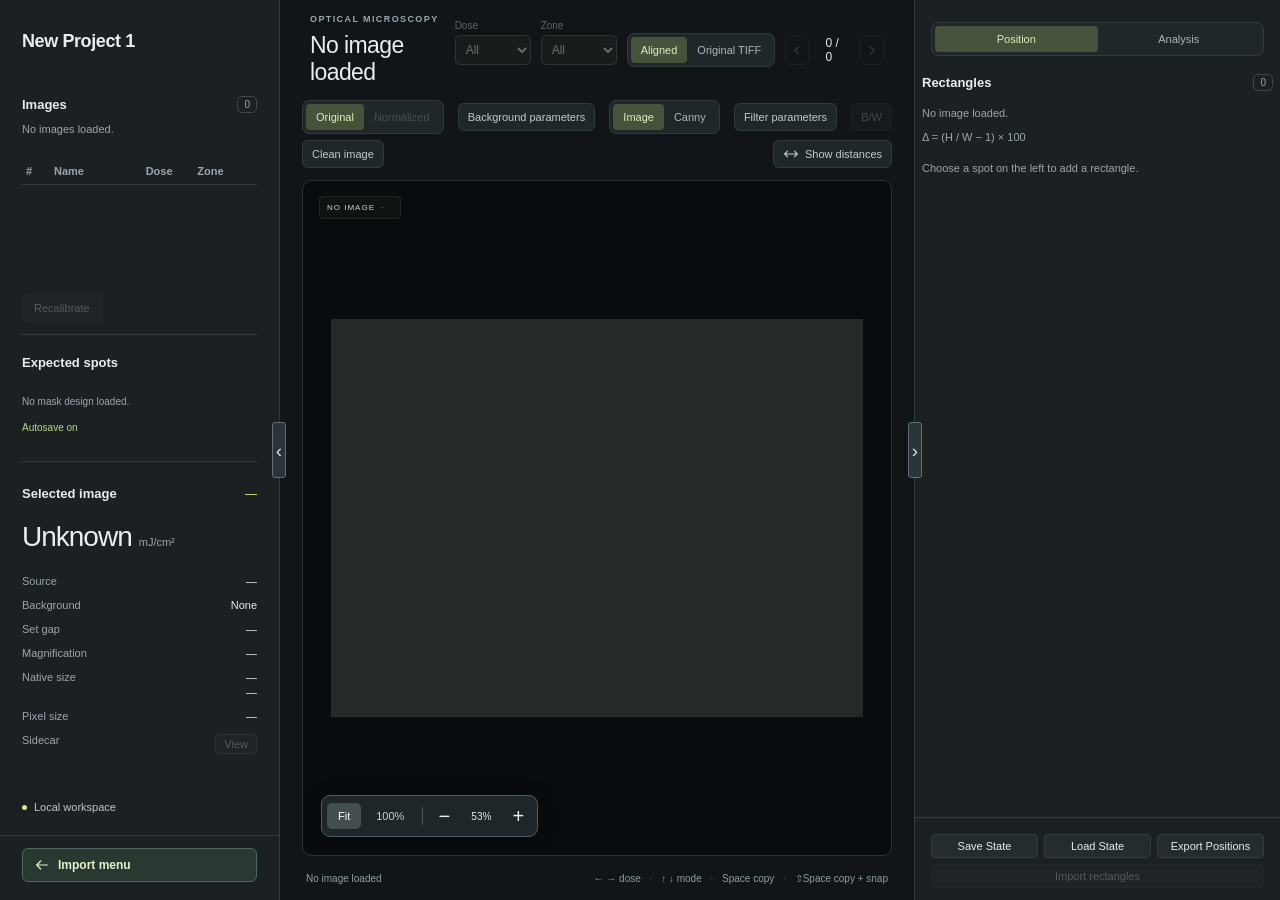
==== commit b634829d: "Refresh viewer scripts after geometry recovery" ====
--- a/viewer.html
+++ b/viewer.html
@@ -16,7 +16,8 @@
   <script defer src="sidecar-scale.js"></script>
   <script defer src="cjob-model.js"></script>
   <script defer src="spot-grouping.js"></script>
-  <script defer src="viewer-mask.js"></script>
+  <script defer src="viewer-mask.js?v=geometry-restore-1"></script>
+  <script defer src="viewer-geometry-recovery.js?v=geometry-restore-1"></script>
   <script defer src="viewer-project.js"></script>
   <script defer src="viewer-background-values.js"></script>
   <script defer src="viewer-background.js"></script>
@@ -25,7 +26,7 @@
   <script defer src="viewer-alignment.js"></script>
   <script defer src="viewer-recalibration.js"></script>
   <script defer src="project-storage.js?v=om13-1"></script>
-  <script defer src="viewer-session.js?v=1.0.7-om13"></script>
+  <script defer src="viewer-session.js?v=geometry-restore-1"></script>
   <script defer src="workspace-navigation.js"></script>
   <script defer src="popup-drag.js?v=1.0.6-om13"></script>
   <script defer src="viewer-placeholder-mask.js"></script>
@@ -39,7 +40,7 @@
   <script defer src="rectangle-import.js?v=om13-integral-1"></script>
   <script defer src="viewer-legacy-import.js"></script>
   <script defer src="viewer-state.js"></script>
-  <script defer src="viewer-state-ui.js"></script>
+  <script defer src="viewer-state-ui.js?v=geometry-restore-1"></script>
   <script defer src="viewer-positions-export.js"></script>
   <script defer src="viewer-positions-ui.js"></script>
   <script defer src="sidebars.js?v=om13-inner-pair-3"></script>
@@ -65,7 +66,7 @@
   <script defer src="pixel-grid.js?v=1.0.6-om13"></script>
   <script defer src="mask-picker.js?v=om13-inner-pair-2"></script>
   <script defer src="sidecar-viewer.js?v=1.0.6-om13"></script>
-  <script defer src="app.js?v=om13-integral-1"></script>
+  <script defer src="app.js?v=geometry-restore-1"></script>
   <script id="project-csv" type="application/json" data-project="generic-standalone-cleanup">"csv_version,exposure,mask,source_directory,image,source_sha256,record_type,spot_id,coordinate_view,centre_x_um,centre_y_um,width_um,height_um,rotation_clockwise_deg,colour,euv_dose_mJ_cm2,exposure_field\r\n2,,,,Preview,,empty_image,,,,,,,,,,\r\n"</script>
 </head>
 <body>
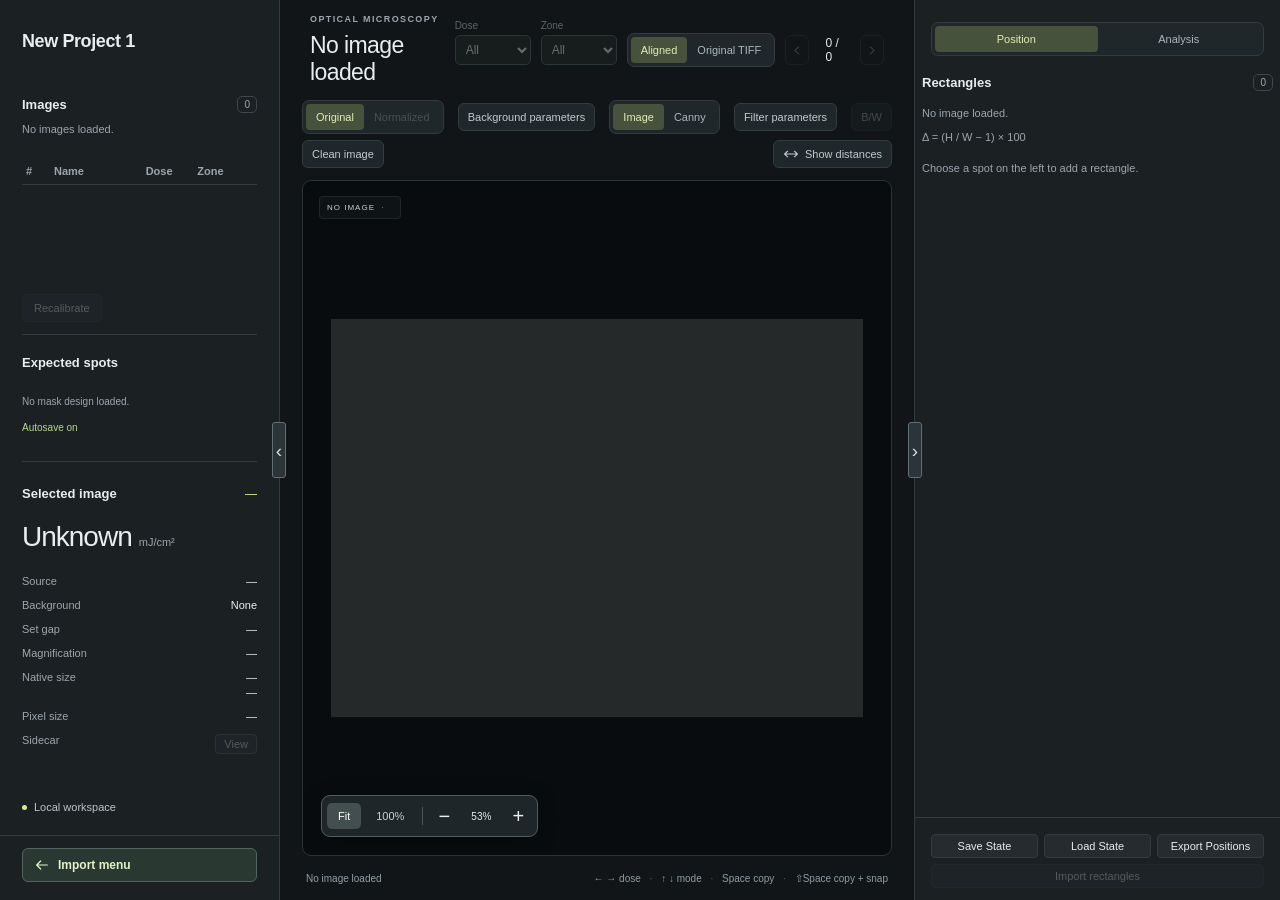
==== commit 415809c4: "Add analysis zone filter and persistent range guides" ====
--- a/viewer.html
+++ b/viewer.html
@@ -223,6 +223,8 @@
           <input id="include-images" class="include-images-input" type="text" autocomplete="off" placeholder="All images (e.g. 1, 4, 6-11)" aria-describedby="include-images-error">
           <p id="include-images-error" class="include-images-error" role="status" hidden></p>
           <p id="analysis-image-exclusion" class="analysis-image-exclusion" role="status" hidden></p>
+          <label class="analysis-filter-label" for="analysis-zone">Zone</label>
+          <select id="analysis-zone" class="analysis-filter-select"><option value="__all__">All</option></select>
           <label class="analysis-filter-label" for="analysis-orders">Used diffraction orders</label>
           <select id="analysis-orders" class="analysis-filter-select"><option value="all">All</option><option value="-1">−1</option><option value="1">+1</option></select>
           <label class="analysis-filter-label" for="analysis-side">Grating side</label>
@@ -300,17 +302,12 @@
       <button type="button" role="menuitem" data-command="midpoint" aria-keyshortcuts="M">Snap to midpoint<kbd aria-hidden="true">M</kbd></button>
       <label class="integral-smooth" hidden>Smooth <input type="number" min="0" step="any" value="0" required aria-label="Integral smoothing Gaussian standard deviation in image pixels"> px</label>
       <label class="integral-signal-range" hidden>Signal range <input type="number" min="0" max="100" step="any" value="75" required aria-label="Integral signal range percentage"> %</label>
-      <button type="button" role="menuitem" data-command="range"><span class="range-label">Snap range</span><span data-range-value>75%</span></button>
+      <label class="snap-range">Snap range <input type="number" min="0" max="100" step="any" value="75" required aria-label="Snap range percentage"> %</label>
       <button type="button" role="menuitem" data-command="export-integral" hidden>Export CSV</button>
       <hr>
       <button type="button" role="menuitem" data-command="duplicate">Duplicate</button>
       <button type="button" role="menuitem" data-command="remove" aria-keyshortcuts="R Backspace">Remove<kbd aria-hidden="true" title="R or Backspace">R / ⌫</kbd></button>
     </div>
-    <form hidden>
-      <label for="snap-percent">Snap range</label>
-      <div class="range-entry"><input id="snap-percent" type="number" min="0" max="100" step="any" required><span>%</span><button type="submit">Apply</button></div>
-      <small>Centred on each outline · overlapping spots use their combined span</small>
-    </form>
     <p role="status"></p>
   </div>
   <div id="background-parameters" class="filter-parameters" data-draggable-popup role="dialog" aria-labelledby="background-parameters-title" hidden>
--- a/styles.css
+++ b/styles.css
@@ -421,9 +421,9 @@
 #rectangle-menu .integral-smooth[hidden] { display:none; }
 #rectangle-menu .integral-smooth input { min-width:0; width:55px; margin-left:auto; padding:3px; background:#151b1e; color:var(--text); border:1px solid #586064; border-radius:4px; }
 
-#rectangle-menu .integral-signal-range { display:flex; align-items:center; gap:5px; padding:5px 10px; font-size:12px; }
-#rectangle-menu .integral-signal-range[hidden] { display:none; }
-#rectangle-menu .integral-signal-range input { min-width:0; width:55px; margin-left:auto; padding:3px; background:#151b1e; color:var(--text); border:1px solid #586064; border-radius:4px; }
+#rectangle-menu .integral-signal-range, #rectangle-menu .snap-range { display:flex; align-items:center; gap:5px; padding:5px 10px; font-size:12px; }
+#rectangle-menu .integral-signal-range[hidden], #rectangle-menu .snap-range[hidden] { display:none; }
+#rectangle-menu .integral-signal-range input, #rectangle-menu .snap-range input { min-width:0; width:55px; margin-left:auto; padding:3px; background:#151b1e; color:var(--text); border:1px solid #586064; border-radius:4px; }
 
 .integral-derivative { fill:none; stroke:var(--outline-color, #87eff5); stroke-width:1.2; stroke-dasharray:3 3; opacity:.85; pointer-events:none; }
 .integral-derivative[hidden] { display:none; }
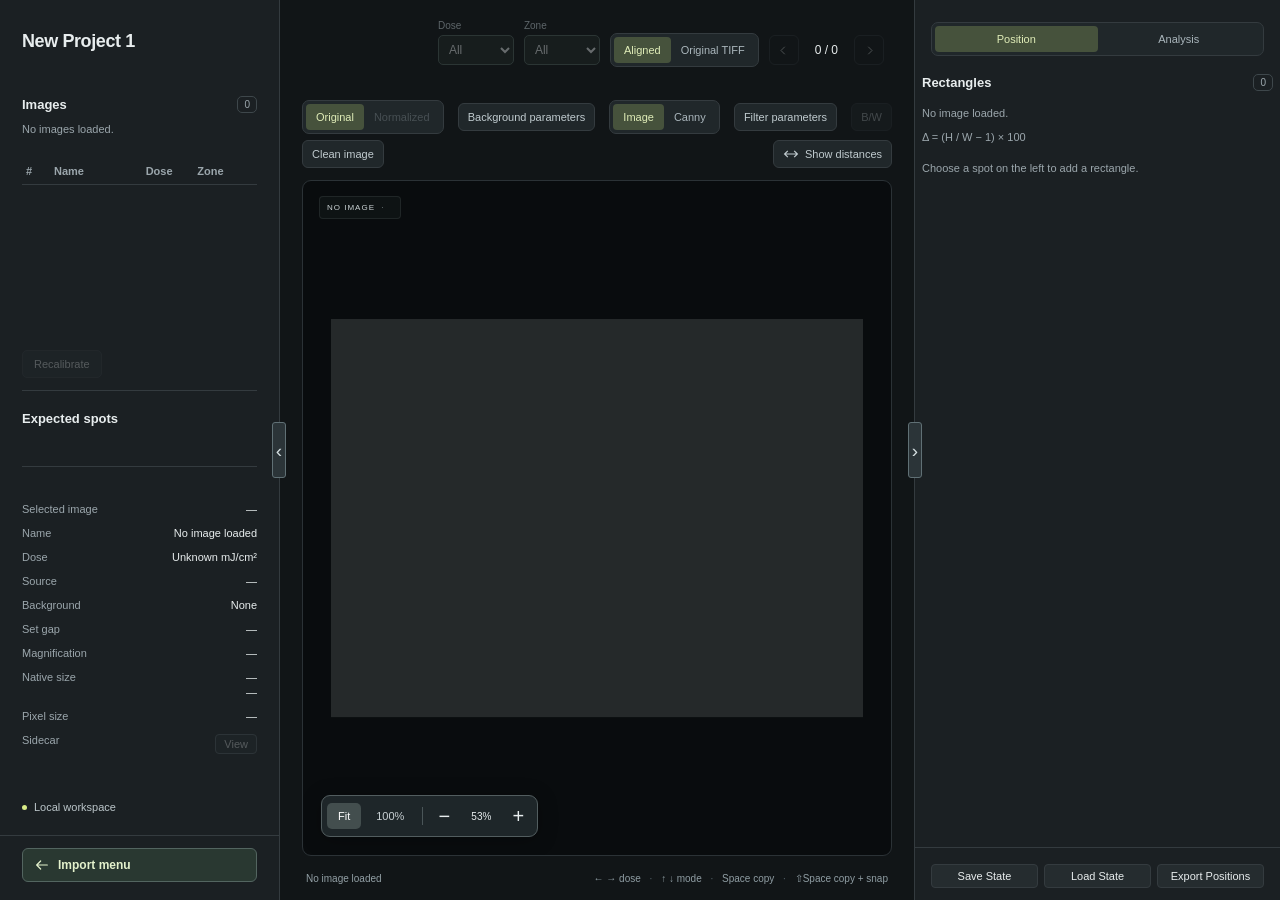
==== commit 96c958f6: "Improve viewer analysis and calibration" ====
--- a/viewer.html
+++ b/viewer.html
@@ -7,32 +7,33 @@
   <meta name="description" content="Local microscopy image viewer.">
   <title>Image viewer</title>
   <link rel="icon" href="data:image/svg+xml,%3Csvg xmlns='http://www.w3.org/2000/svg' viewBox='0 0 40 40'%3E%3Crect width='40' height='40' rx='9' fill='%23d8eb87'/%3E%3Cpath d='M11 11h7v7h-7zm11 0h7v7h-7zm-11 11h7v7h-7zm11 0h7v7h-7z' fill='%23171b1d'/%3E%3C/svg%3E">
-  <link rel="stylesheet" href="styles.css?v=om13-inner-pair-2">
+  <link rel="stylesheet" href="styles.css?v=analysis-mode-fixed-1">
   <script defer src="viewer-placeholder-data.js"></script>
   <script defer src="table-project-store.js"></script>
   <script defer src="vendor/pako-inflate.min.js"></script>
   <script defer src="vendor/utif.js"></script>
-  <script defer src="tiff-image.js"></script>
+  <script defer src="pixel-worker-source.js?v=1"></script>
+  <script defer src="tiff-image.js?v=pixel-worker-1"></script>
   <script defer src="sidecar-scale.js"></script>
-  <script defer src="cjob-model.js"></script>
+  <script defer src="cjob-model.js?v=wafer-mirror-1"></script>
   <script defer src="spot-grouping.js"></script>
-  <script defer src="viewer-mask.js?v=geometry-restore-1"></script>
+  <script defer src="viewer-mask.js?v=mirror-option-1"></script>
   <script defer src="viewer-geometry-recovery.js?v=geometry-restore-1"></script>
-  <script defer src="viewer-project.js"></script>
+  <script defer src="viewer-project.js?v=shared-initial-scale-1"></script>
   <script defer src="viewer-background-values.js"></script>
-  <script defer src="viewer-background.js"></script>
-  <script defer src="viewer-histogram.js"></script>
+  <script defer src="viewer-background.js?v=pixel-worker-1"></script>
+  <script defer src="viewer-histogram.js?v=responsive-1"></script>
   <script defer src="viewer-registration.js"></script>
-  <script defer src="viewer-alignment.js"></script>
-  <script defer src="viewer-recalibration.js"></script>
+  <script defer src="viewer-alignment.js?v=common-frame-1"></script>
+  <script defer src="viewer-recalibration.js?v=shared-calibration-1"></script>
   <script defer src="project-storage.js?v=om13-1"></script>
   <script defer src="viewer-session.js?v=geometry-restore-1"></script>
   <script defer src="workspace-navigation.js"></script>
   <script defer src="popup-drag.js?v=1.0.6-om13"></script>
   <script defer src="viewer-placeholder-mask.js"></script>
   <script defer src="spot-colors.js?v=om13-inner-pair-2"></script>
-  <script defer src="viewer-spot-placement.js"></script>
-  <script defer src="viewer-spot-overview.js"></script>
+  <script defer src="viewer-spot-placement.js?v=manual-placement-1"></script>
+  <script defer src="viewer-spot-overview.js?v=manual-placement-1"></script>
   <script defer src="grating-geometry.js?v=om13-inner-pair-2"></script>
   <script defer src="grating-storage.js?v=om13-inner-pair-2"></script>
   <script defer src="rectangle-history.js?v=om13-integral-1"></script>
@@ -48,8 +49,8 @@
   <script defer src="edge-views.js?v=1.0.6-om13"></script>
   <script defer src="diffraction.js?v=1.0.6-om13"></script>
   <script defer src="distance-guides.js?v=1.0.6-om13"></script>
-  <script defer src="viewer-distances.js"></script>
-  <script defer src="viewer-wavelength-histogram.js"></script>
+  <script defer src="viewer-distances.js?v=manual-placement-1"></script>
+  <script defer src="viewer-wavelength-histogram.js?v=comparison-analysis-1"></script>
   <script defer src="canny-midpoints.js?v=1.0.6-om13"></script>
   <script defer src="filter-parameters.js?v=1.0.7-om13"></script>
   <script defer src="rectangle-union.js?v=1.0.6-om13"></script>
@@ -66,7 +67,7 @@
   <script defer src="pixel-grid.js?v=1.0.6-om13"></script>
   <script defer src="mask-picker.js?v=om13-inner-pair-2"></script>
   <script defer src="sidecar-viewer.js?v=1.0.6-om13"></script>
-  <script defer src="app.js?v=geometry-restore-1"></script>
+  <script defer src="app.js?v=responsive-analysis-1"></script>
   <script id="project-csv" type="application/json" data-project="generic-standalone-cleanup">"csv_version,exposure,mask,source_directory,image,source_sha256,record_type,spot_id,coordinate_view,centre_x_um,centre_y_um,width_um,height_um,rotation_clockwise_deg,colour,euv_dose_mJ_cm2,exposure_field\r\n2,,,,Preview,,empty_image,,,,,,,,,,\r\n"</script>
 </head>
 <body>
@@ -85,14 +86,15 @@
     <section class="spot-overview" aria-labelledby="spots-heading">
       <div class="section-heading"><h2 id="spots-heading">Expected spots</h2></div>
       <div id="spot-diagram" role="group" aria-label="Expected spots for both gratings"></div>
-      <p id="spot-caption" class="spot-caption">No mask design loaded.</p>
-      <p id="viewer-alignment-status" class="spot-caption" role="status"></p>
-      <p id="rectangle-save-status" class="rectangle-save-status" role="status">Autosave on</p>
+      <p id="spot-caption" class="spot-caption" hidden></p>
+      <p id="viewer-alignment-status" class="spot-caption" role="status" hidden></p>
+      <p id="rectangle-save-status" class="rectangle-save-status" role="status" hidden></p>
     </section>
-    <section class="selection" aria-labelledby="selection-heading">
-      <div class="section-heading"><h2 id="selection-heading">Selected image</h2><span id="selected-number" class="selected-number">—</span></div>
-      <div class="dose"><span id="dose-value">Unknown</span><span class="unit">mJ/cm²</span></div>
+    <section class="selection" aria-label="Selected image">
       <dl class="metadata">
+        <div><dt>Selected image</dt><dd id="selected-number">—</dd></div>
+        <div><dt>Name</dt><dd id="image-title">No image loaded</dd></div>
+        <div><dt>Dose</dt><dd><span id="dose-value">Unknown</span> mJ/cm²</dd></div>
         <div><dt>Source</dt><dd id="source-name">—</dd></div>
         <div><dt>Background</dt><dd id="viewer-background-name">None</dd></div>
         <div><dt>Set gap</dt><dd id="assumed-gap" title="Set gap unavailable">—</dd></div>
@@ -109,7 +111,6 @@
   </aside>
   <main>
     <header class="viewer-header">
-      <div><p class="eyebrow">OPTICAL MICROSCOPY</p><h1 id="image-title">No image loaded</h1></div>
       <div class="header-controls">
       <div class="view-toggle picture-side-toggle" hidden role="group" aria-label="Picture position">
         <button id="side-top" type="button" aria-pressed="true" aria-label="Top picture">Top</button>
@@ -218,6 +219,7 @@
         </div>
       </section>
       <section id="analysis-panel" class="sidebar-view" role="tabpanel" aria-labelledby="analysis-tab" tabindex="0" hidden>
+        <div class="view-toggle analysis-mode" role="group" aria-label="Analysis mode"><button type="button" id="analysis-direct" aria-pressed="true">Direct</button><button type="button" id="analysis-comparison" aria-pressed="false">Comparison</button></div>
         <div class="rectangle-scroll wavelength-analysis">
           <label class="include-images-label" for="include-images">Include images</label>
           <input id="include-images" class="include-images-input" type="text" autocomplete="off" placeholder="All images (e.g. 1, 4, 6-11)" aria-describedby="include-images-error">
@@ -225,13 +227,33 @@
           <p id="analysis-image-exclusion" class="analysis-image-exclusion" role="status" hidden></p>
           <label class="analysis-filter-label" for="analysis-zone">Zone</label>
           <select id="analysis-zone" class="analysis-filter-select"><option value="__all__">All</option></select>
+          <div id="analysis-direct-filters">
           <label class="analysis-filter-label" for="analysis-orders">Used diffraction orders</label>
           <select id="analysis-orders" class="analysis-filter-select"><option value="all">All</option><option value="-1">−1</option><option value="1">+1</option></select>
           <label class="analysis-filter-label" for="analysis-side">Grating side</label>
           <select id="analysis-side" class="analysis-filter-select"><option value="all">All</option><option value="left">Left</option><option value="right">Right</option></select>
           <fieldset class="analysis-pitch-filters"><legend>Pitch / electron dose</legend><div id="analysis-combinations"></div></fieldset>
+          </div>
+          <div id="analysis-comparison-filters" hidden>
+            <div class="comparison-filter-set" data-set="a"><h3>Set A</h3>
+              <label class="analysis-filter-label" for="comparison-orders-a">Used diffraction orders</label><select id="comparison-orders-a" class="analysis-filter-select"><option value="all">All</option><option value="-1">−1</option><option value="1">+1</option></select>
+              <label class="analysis-filter-label" for="comparison-side-a">Grating side</label><select id="comparison-side-a" class="analysis-filter-select"><option value="all">All</option><option value="left">Left</option><option value="right">Right</option></select>
+              <fieldset class="analysis-pitch-filters"><legend>Pitch / electron dose</legend><div id="comparison-combinations-a"></div></fieldset>
+            </div>
+            <div class="comparison-filter-set" data-set="b"><h3>Set B</h3>
+              <label class="analysis-filter-label" for="comparison-orders-b">Used diffraction orders</label><select id="comparison-orders-b" class="analysis-filter-select"><option value="all">All</option><option value="-1">−1</option><option value="1">+1</option></select>
+              <label class="analysis-filter-label" for="comparison-side-b">Grating side</label><select id="comparison-side-b" class="analysis-filter-select"><option value="all">All</option><option value="left">Left</option><option value="right">Right</option></select>
+              <fieldset class="analysis-pitch-filters"><legend>Pitch / electron dose</legend><div id="comparison-combinations-b"></div></fieldset>
+            </div>
+          </div>
+          <div id="analysis-direct-formula">
           <math display="block" aria-label="Wavelength equals pitch times distance divided by the square root of gap squared plus distance squared"><mi>λ</mi><mo>=</mo><mfrac><mrow><mi>P</mi><mi>r</mi></mrow><msqrt><msup><mi>g</mi><mn>2</mn></msup><mo>+</mo><msup><mi>r</mi><mn>2</mn></msup></msqrt></mfrac></math>
           <p class="wavelength-key">P: pitch (nm) · r: 0–1 distance (µm) · g: set gap (µm)</p>
+          </div>
+          <div id="analysis-comparison-formula" hidden>
+            <math display="block" aria-label="Wavelength equals the square root of pitch A squared minus ratio squared times pitch B squared, divided by one minus ratio squared"><mi>λ</mi><mo>=</mo><msqrt><mfrac><mrow><msubsup><mi>P</mi><mi>A</mi><mn>2</mn></msubsup><mo>−</mo><msup><mi>ρ</mi><mn>2</mn></msup><msubsup><mi>P</mi><mi>B</mi><mn>2</mn></msubsup></mrow><mrow><mn>1</mn><mo>−</mo><msup><mi>ρ</mi><mn>2</mn></msup></mrow></mfrac></msqrt><mo>,</mo><mspace width="0.5em"/><mi>ρ</mi><mo>=</mo><mfrac><msub><mi>r</mi><mi>B</mi></msub><msub><mi>r</mi><mi>A</mi></msub></mfrac></math>
+            <p class="wavelength-key">P: pitch (nm) · r: 0–1 distance (µm) · pairs from the same image</p>
+          </div>
           <h2>Wavelength</h2>
           <label class="plot-setting">Bin width (nm)<input id="wavelength-bin-width" type="number" min="0" step="any" placeholder="Auto" aria-describedby="wavelength-bin-error"></label>
           <p id="wavelength-bin-error" class="plot-setting-error" role="status" hidden></p>
@@ -256,12 +278,8 @@
           <input id="viewer-state-file" type="file" accept=".json,application/json" hidden>
           <button id="export-positions" type="button">Export Positions</button>
         </div>
-        <div id="legacy-rectangle-import" class="rectangle-export-controls">
-          <button id="import-rectangles" type="button" disabled>Import rectangles</button>
-          <input id="rectangle-csv-file" type="file" accept=".csv,text/csv" hidden>
-          <button id="export-dose" type="button" disabled hidden>Export</button>
-          <button id="export-all" type="button" disabled hidden>Export all</button>
-        </div>
+        <button id="export-dose" type="button" disabled hidden>Export</button>
+        <button id="export-all" type="button" disabled hidden>Export all</button>
         <p id="rectangle-export-status" role="status"></p>
       </footer>
     </div>
--- a/styles.css
+++ b/styles.css
@@ -45,6 +45,8 @@
 #dose-value { font-size: 28px; letter-spacing: -1px; font-weight: 450; font-variant-numeric: tabular-nums; }
 .unit { font-size: 11px; color: var(--muted); }
 .metadata { margin: 0; font-size: 11px; }
+.metadata #dose-value { font-size: inherit; letter-spacing: normal; font-weight: inherit; }
+.metadata #image-title { text-align: right; overflow-wrap: anywhere; }
 .metadata > div { display: flex; justify-content: space-between; gap: 8px; margin: 12px 0; }
 dt { color: var(--muted); } dd { margin: 0; font-variant-numeric: tabular-nums; }
 .size-readout { display:flex; flex-direction:column; align-items:flex-end; gap:3px; white-space:nowrap; }
@@ -108,7 +110,7 @@
 .local-label { color: #bbc5c9; display: flex; align-items: center; gap: 7px; font-size: 11px; }
 .local-label i { width: 5px; height: 5px; border-radius: 50%; background: var(--accent); }
 main { min-width: 0; min-height: 0; display: flex; flex-direction: column; container-type: inline-size; }
-.viewer-header { height: 100px; flex-shrink: 0; display: flex; align-items: center; justify-content: space-between; padding: 0 30px; }
+.viewer-header { height: 100px; flex-shrink: 0; display: flex; align-items: center; justify-content: flex-end; padding: 0 30px; }
 .eyebrow { margin: 0 0 8px; color: var(--muted); font-size: 9px; letter-spacing: 1.4px; font-weight: 550; }
 .eyebrow span { color: #5f6b70; padding: 0 6px; }
 h1 { font-size: 23px; letter-spacing: -.6px; font-weight: 500; margin: 0; }
@@ -545,3 +547,9 @@
 .state-relink-dialog p { color:var(--muted); line-height:1.5; white-space:pre-wrap; }
 .state-relink-controls { display:flex; flex-wrap:wrap; gap:8px; }
 .state-relink-controls button { padding:7px 10px; border:1px solid #536560; border-radius:5px; background:#252d30; }
+
+.analysis-mode { display:flex; flex:none; margin:18px 16px 0; }
+.analysis-mode button { flex:1; }
+.comparison-filter-set h3 { margin:0 0 12px; font-size:13px; }
+.comparison-filter-set + .comparison-filter-set { border-top:1px solid #354044; padding-top:16px; margin-top:12px; }
+.comparison-filter-set input:disabled + span { opacity:.4; }
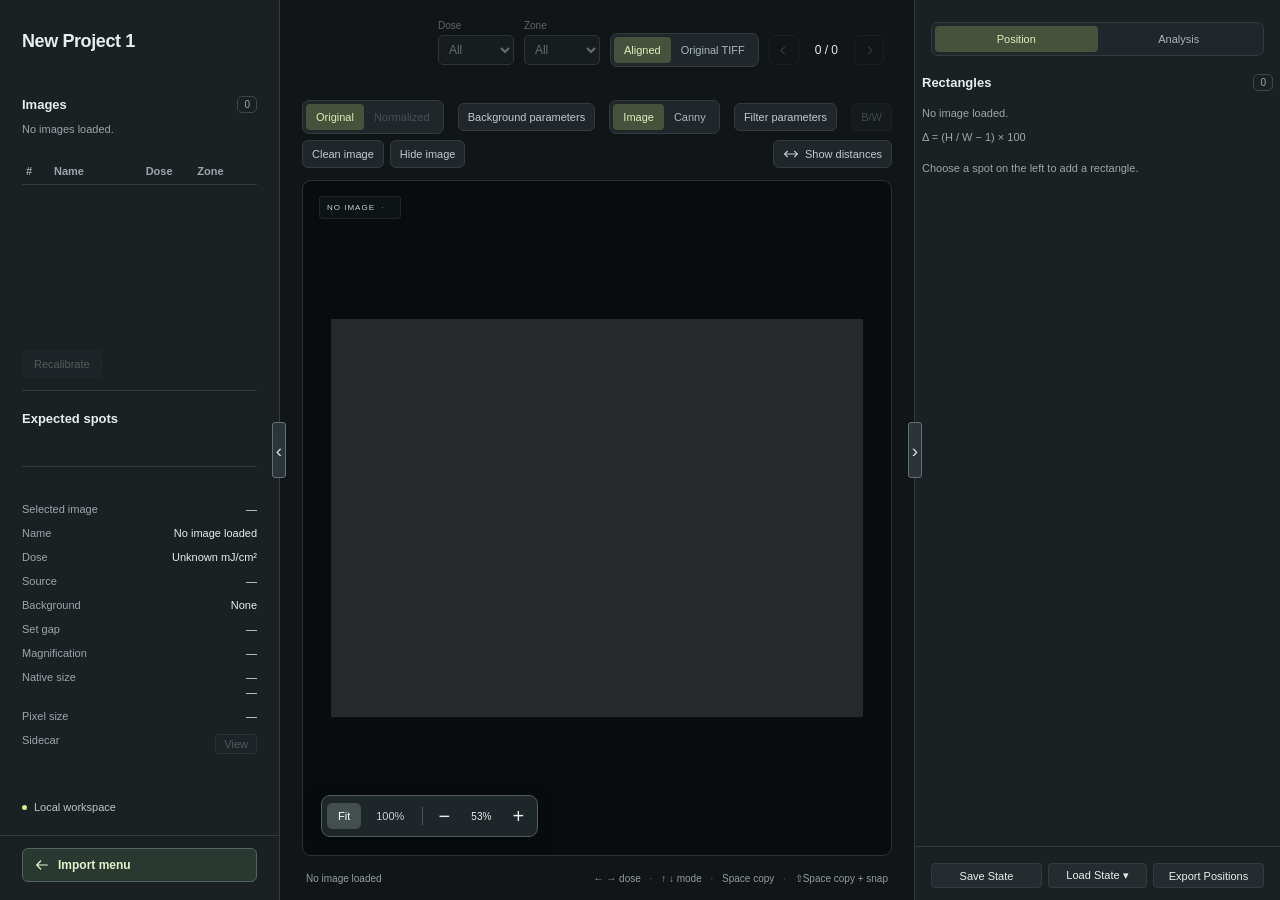
==== commit 5d436a13: "Improve viewer display and recent state management" ====
--- a/viewer.html
+++ b/viewer.html
@@ -7,32 +7,32 @@
   <meta name="description" content="Local microscopy image viewer.">
   <title>Image viewer</title>
   <link rel="icon" href="data:image/svg+xml,%3Csvg xmlns='http://www.w3.org/2000/svg' viewBox='0 0 40 40'%3E%3Crect width='40' height='40' rx='9' fill='%23d8eb87'/%3E%3Cpath d='M11 11h7v7h-7zm11 0h7v7h-7zm-11 11h7v7h-7zm11 0h7v7h-7z' fill='%23171b1d'/%3E%3C/svg%3E">
-  <link rel="stylesheet" href="styles.css?v=analysis-mode-fixed-1">
+  <link rel="stylesheet" href="styles.css?v=recent-states-1">
   <script defer src="viewer-placeholder-data.js"></script>
   <script defer src="table-project-store.js"></script>
   <script defer src="vendor/pako-inflate.min.js"></script>
   <script defer src="vendor/utif.js"></script>
-  <script defer src="pixel-worker-source.js?v=1"></script>
-  <script defer src="tiff-image.js?v=pixel-worker-1"></script>
+  <script defer src="pixel-worker-source.js?v=negative-1"></script>
+  <script defer src="tiff-image.js?v=negative-1"></script>
   <script defer src="sidecar-scale.js"></script>
   <script defer src="cjob-model.js?v=wafer-mirror-1"></script>
   <script defer src="spot-grouping.js"></script>
   <script defer src="viewer-mask.js?v=mirror-option-1"></script>
   <script defer src="viewer-geometry-recovery.js?v=geometry-restore-1"></script>
-  <script defer src="viewer-project.js?v=shared-initial-scale-1"></script>
-  <script defer src="viewer-background-values.js"></script>
-  <script defer src="viewer-background.js?v=pixel-worker-1"></script>
-  <script defer src="viewer-histogram.js?v=responsive-1"></script>
+  <script defer src="viewer-project.js?v=negative-1"></script>
+  <script defer src="viewer-background-values.js?v=region-1"></script>
+  <script defer src="viewer-background.js?v=region-1"></script>
+  <script defer src="viewer-histogram.js?v=region-1"></script>
   <script defer src="viewer-registration.js"></script>
   <script defer src="viewer-alignment.js?v=common-frame-1"></script>
-  <script defer src="viewer-recalibration.js?v=shared-calibration-1"></script>
+  <script defer src="viewer-recalibration.js?v=crop-frame-1-shared-calibration-1"></script>
   <script defer src="project-storage.js?v=om13-1"></script>
   <script defer src="viewer-session.js?v=geometry-restore-1"></script>
   <script defer src="workspace-navigation.js"></script>
   <script defer src="popup-drag.js?v=1.0.6-om13"></script>
   <script defer src="viewer-placeholder-mask.js"></script>
-  <script defer src="spot-colors.js?v=om13-inner-pair-2"></script>
-  <script defer src="viewer-spot-placement.js?v=manual-placement-1"></script>
+  <script defer src="spot-colors.js?v=distinct-pairs-1"></script>
+  <script defer src="viewer-spot-placement.js?v=distinct-pairs-1"></script>
   <script defer src="viewer-spot-overview.js?v=manual-placement-1"></script>
   <script defer src="grating-geometry.js?v=om13-inner-pair-2"></script>
   <script defer src="grating-storage.js?v=om13-inner-pair-2"></script>
@@ -41,9 +41,10 @@
   <script defer src="rectangle-import.js?v=om13-integral-1"></script>
   <script defer src="viewer-legacy-import.js"></script>
   <script defer src="viewer-state.js"></script>
-  <script defer src="viewer-state-ui.js?v=geometry-restore-1"></script>
+  <script>if (location.protocol === "file:") document.write('<script defer src="recent-state-index.local.js"><\/script>');</script>
+  <script defer src="viewer-state-ui.js?v=recent-states-1"></script>
   <script defer src="viewer-positions-export.js"></script>
-  <script defer src="viewer-positions-ui.js"></script>
+  <script defer src="viewer-positions-ui.js?v=region-1"></script>
   <script defer src="sidebars.js?v=om13-inner-pair-3"></script>
   <script defer src="edge-filters.js?v=1.0.6-om13"></script>
   <script defer src="edge-views.js?v=1.0.6-om13"></script>
@@ -60,14 +61,14 @@
   <script defer src="integral-export.js?v=om13-1"></script>
   <script defer src="integral-profile.js?v=om13-1"></script>
   <script defer src="rectangle-menu.js?v=om13-integral-1"></script>
-  <script defer src="grating-overlay.js?v=om13-integral-1"></script>
+  <script defer src="grating-overlay.js?v=profile-scale-3"></script>
   <script defer src="viewport-geometry.js?v=1.0.6-om13"></script>
   <script defer src="pitch-ruler.js?v=1.0.6-om13"></script>
   <script defer src="viewer-pitch-ruler.js"></script>
   <script defer src="pixel-grid.js?v=1.0.6-om13"></script>
   <script defer src="mask-picker.js?v=om13-inner-pair-2"></script>
   <script defer src="sidecar-viewer.js?v=1.0.6-om13"></script>
-  <script defer src="app.js?v=responsive-analysis-1"></script>
+  <script defer src="app.js?v=hide-image-colors-crop-1"></script>
   <script id="project-csv" type="application/json" data-project="generic-standalone-cleanup">"csv_version,exposure,mask,source_directory,image,source_sha256,record_type,spot_id,coordinate_view,centre_x_um,centre_y_um,width_um,height_um,rotation_clockwise_deg,colour,euv_dose_mJ_cm2,exposure_field\r\n2,,,,Preview,,empty_image,,,,,,,,,,\r\n"</script>
 </head>
 <body>
@@ -139,6 +140,7 @@
       <button id="filter-parameters-toggle" type="button" aria-controls="filter-parameters" aria-expanded="false">Filter parameters</button>
       <button id="toggle-grayscale" type="button" aria-controls="micrograph" aria-pressed="false" title="Display the micrograph in grayscale">B/W</button>
       <button id="clean-image" type="button" aria-controls="viewport" aria-pressed="false" title="Hide image overlays and lock spot editing. Drag to pan or scroll to zoom.">Clean image</button>
+      <button id="hide-image" type="button" aria-controls="micrograph" aria-pressed="false" title="Hide the micrograph while keeping annotations visible">Hide image</button>
       <button id="show-distances" type="button" aria-pressed="false" aria-controls="distance-guides" title="Show all matching zero-to-first-order distances in this image">
         <svg viewBox="0 0 20 12" aria-hidden="true"><path d="M2 6h16M6 2 2 6l4 4m8-8 4 4-4 4"/></svg>Show distances
       </button>
@@ -147,6 +149,7 @@
       <canvas id="visible-histogram" width="160" height="60" aria-label="Visible pixel intensity histogram" hidden></canvas>
       <svg id="gaussian-radius" aria-label="Gaussian standard deviation radius" hidden><circle fill="none" stroke="#ffe100" stroke-width="2"/></svg>
       <div id="image-frame"><img id="micrograph" alt="" draggable="false" hidden></div>
+      <div id="background-region-picker" hidden><div id="background-region-box" hidden></div><span>Drag to select background · Esc to cancel</span></div>
       <svg id="pitch-ruler" aria-hidden="true"></svg>
       <svg id="pixel-grid" xmlns="http://www.w3.org/2000/svg" aria-hidden="true" hidden><path vector-effect="non-scaling-stroke"/></svg>
       <svg id="canny-midpoints" xmlns="http://www.w3.org/2000/svg" aria-hidden="true" hidden><svg overflow="hidden"><g><path class="canny-contours" fill="#206b49"/><path class="canny-centres" fill="#00b84c"/></g></svg></svg>
@@ -274,7 +277,14 @@
         <p id="viewer-file-status" role="status"></p>
         <div class="rectangle-export-controls">
           <button id="save-viewer-state" type="button">Save State</button>
-          <button id="load-viewer-state" type="button">Load State</button>
+          <div class="state-load-menu-wrap">
+            <button id="load-viewer-state" type="button" aria-haspopup="true" aria-expanded="false" aria-controls="state-load-menu">Load State ▾</button>
+            <div id="state-load-menu" class="state-load-menu" hidden>
+              <button id="state-browse" type="button">Browse…</button>
+              <div class="state-menu-heading">Recent</div>
+              <div id="state-recent-list" class="state-recent-list"></div>
+            </div>
+          </div>
           <input id="viewer-state-file" type="file" accept=".json,application/json" hidden>
           <button id="export-positions" type="button">Export Positions</button>
         </div>
@@ -332,9 +342,10 @@
     <div class="filter-panel-heading" data-popup-drag-handle><h2 id="background-parameters-title">Background parameters</h2><button type="button" id="background-parameters-close" aria-label="Close background parameters">×</button></div>
     <div class="background-parameter-controls">
       <div class="view-toggle" role="group" aria-label="Normalized intensity scale"><button type="button" id="intensity-lin" aria-pressed="true">Lin</button><button type="button" id="intensity-log" aria-pressed="false">Log</button></div>
-      <label class="gaussian-control" for="zero-offset">Zero offset <input id="zero-offset" type="number" value="0" min="0" step="any" required></label>
+      <label class="gaussian-control" for="zero-offset">Zero offset <input id="zero-offset" type="number" value="0" step="any" required></label>
       <label class="gaussian-control" for="background-sigma">Gaussian σ <input id="background-sigma" type="number" value="3" min="0" max="100" step="any" required> px</label>
     </div>
+    <div class="background-region-controls"><button type="button" id="background-select-region">Select background area</button><button type="button" id="background-clear-region">Clear</button><p id="background-region-status" role="status"></p></div>
   </div>
   <dialog id="sidecar-dialog" data-draggable-popup class="sidecar-dialog" aria-labelledby="sidecar-title">
     <div class="sidecar-header" data-popup-drag-handle><h2 id="sidecar-title">Leica sidecar</h2><button id="sidecar-close" type="button" aria-label="Close sidecar">×</button></div>
--- a/styles.css
+++ b/styles.css
@@ -125,7 +125,7 @@
 button:not(:disabled):hover { filter: brightness(1.16); }
 .viewport { position: relative; overflow: clip; min-height: 200px; flex: 1; background: #090c0e; border: 1px solid #2b3236; margin: 0 22px; border-radius: 9px; user-select: none; touch-action: none; }
 /* Keep the scale and zoom controls over the clean image. */
-.viewport.clean-image > :not(#image-frame, #scale-bar, #gaussian-radius, #visible-histogram, .zoom-toolbar), .viewport.clean-image #image-frame > :not(#micrograph) { display: none !important; }
+.viewport.clean-image > :not(#image-frame, #scale-bar, #gaussian-radius, #visible-histogram, #background-region-picker, .zoom-toolbar), .viewport.clean-image #image-frame > :not(#micrograph) { display: none !important; }
 .viewer-footer .image-status { position: static; flex-direction: row; padding: 0; background: none; }
 .viewer-footer:has(.image-status:not([hidden])) .keyboard-hint { display: none; }
 .viewport.can-pan { cursor: grab; } .viewport.is-panning { cursor: grabbing; }
@@ -249,11 +249,11 @@
 #rectangle-export-status:empty { display: none; }
 .export-frame-note { display: block; margin-top: 5px; color: var(--muted); font-size: 10px; }
 .image-display-controls { display: flex; align-items: center; justify-content: space-between; flex-shrink: 0; flex-wrap: wrap; gap: 6px; padding: 0 22px 12px; }
-#clean-image, #toggle-grayscale, #show-distances { display: inline-flex; align-items: center; gap: 6px; white-space: nowrap; padding: 7px 9px; background: #20272a; color: #c0cbcf; border: 1px solid var(--border); border-radius: 6px; font-size: 11px; }
+#hide-image, #clean-image, #toggle-grayscale, #show-distances { display: inline-flex; align-items: center; gap: 6px; white-space: nowrap; padding: 7px 9px; background: #20272a; color: #c0cbcf; border: 1px solid var(--border); border-radius: 6px; font-size: 11px; }
 #show-distances { margin-left: auto; }
 #show-distances svg { width: 16px; height: 12px; fill: none; stroke: currentColor; stroke-width: 1.5; }
-#clean-image:hover, #toggle-grayscale:hover, #show-distances:hover { border-color: var(--muted); }
-#clean-image[aria-pressed=true], #toggle-grayscale[aria-pressed=true], #show-distances[aria-pressed=true] { background: #46523c; color: #e0edb8; border-color: #788764; }
+#hide-image:hover, #clean-image:hover, #toggle-grayscale:hover, #show-distances:hover { border-color: var(--muted); }
+#hide-image[aria-pressed=true], #clean-image[aria-pressed=true], #toggle-grayscale[aria-pressed=true], #show-distances[aria-pressed=true] { background: #46523c; color: #e0edb8; border-color: #788764; }
 .filter-toggle { flex-wrap: wrap; }
 .filter-toggle button { flex: 1; }
 body.left-collapsed { --left-sidebar-width: 18px; }
@@ -550,6 +550,24 @@
 
 .analysis-mode { display:flex; flex:none; margin:18px 16px 0; }
 .analysis-mode button { flex:1; }
+.background-region-controls { margin-top:12px; border-top:1px solid var(--border); padding-top:10px; }
+.background-region-controls button { padding:6px 9px; margin-right:5px; }
+.background-region-controls p { margin:7px 0 0; color:var(--muted); font-size:11px; line-height:1.4; }
+#background-region-picker { position:absolute; inset:0; z-index:30; cursor:crosshair; touch-action:none; }
+#background-region-picker span { position:absolute; top:10px; left:50%; transform:translateX(-50%); padding:5px 8px; border-radius:4px; background:#162022e8; color:var(--text); font-size:11px; white-space:nowrap; pointer-events:none; }
+#background-region-box { position:absolute; border:2px solid var(--accent); background:#d8eb8730; box-sizing:border-box; pointer-events:none; }
 .comparison-filter-set h3 { margin:0 0 12px; font-size:13px; }
 .comparison-filter-set + .comparison-filter-set { border-top:1px solid #354044; padding-top:16px; margin-top:12px; }
 .comparison-filter-set input:disabled + span { opacity:.4; }
+
+.viewport.hide-image #micrograph { visibility: hidden; }
+
+.state-load-menu-wrap { position:relative; flex:1; min-width:0; }
+.rectangle-export-controls .state-load-menu-wrap > button { width:100%; white-space:nowrap; }
+.state-load-menu { position:absolute; bottom:calc(100% + 6px); right:0; z-index:100; min-width:200px; max-width:280px; padding:5px; background:#20292b; border:1px solid #536560; border-radius:6px; box-shadow:0 8px 24px #0008; }
+.state-load-menu[hidden] { display:none; }
+.rectangle-export-controls .state-load-menu button { display:block; width:100%; text-align:left; padding:7px 9px; border:0; background:transparent; color:var(--text); }
+.rectangle-export-controls .state-load-menu button:hover, .rectangle-export-controls .state-load-menu button:focus-visible { background:#46523c; }
+.state-menu-heading { margin:5px 7px 3px; padding-top:6px; border-top:1px solid var(--border); color:var(--muted); font-size:10px; font-weight:700; }
+.state-recent-list { max-height:min(45vh, 350px); overflow-y:auto; }
+.state-recent-empty { padding:7px 9px; color:var(--muted); font-size:11px; }
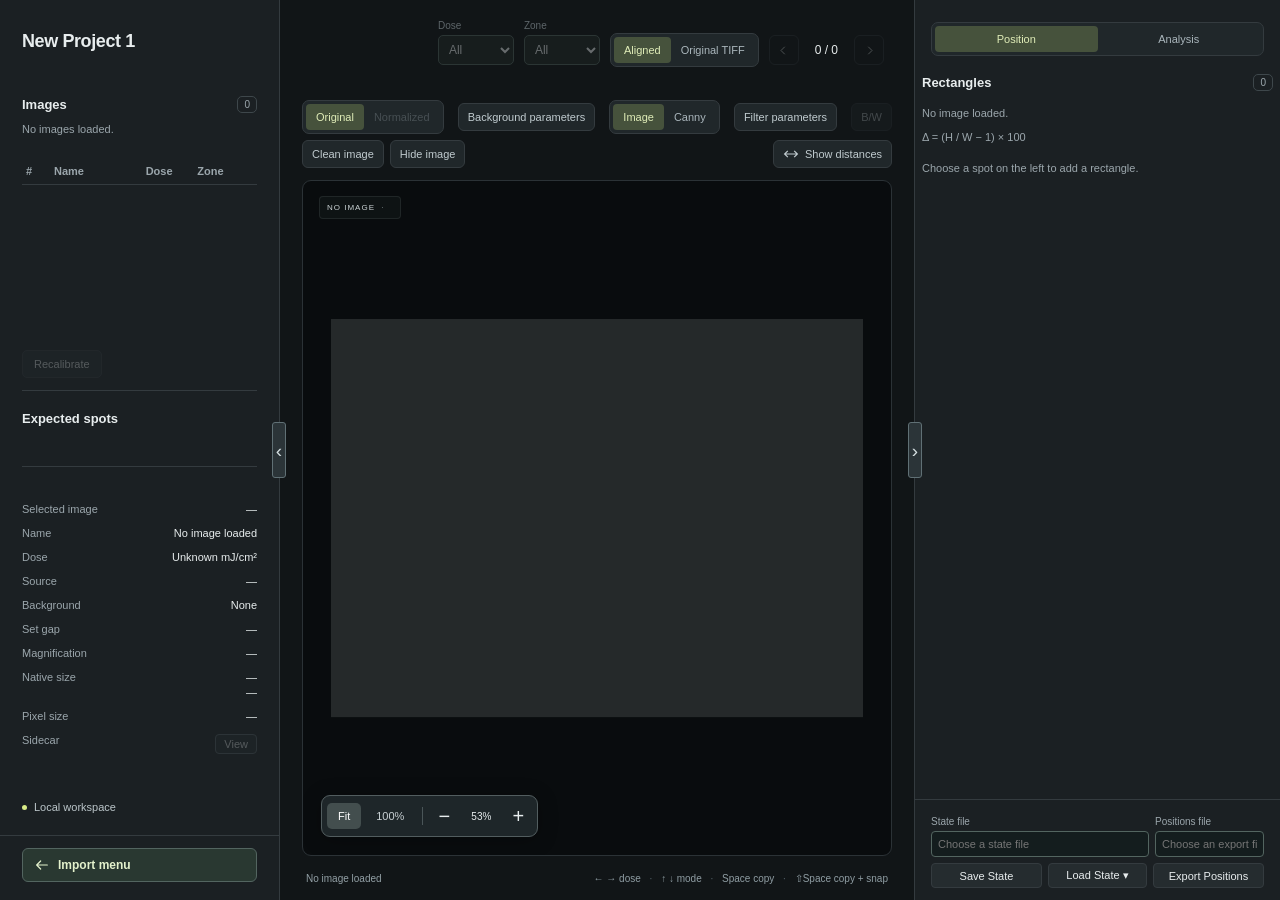
==== commit 7c9ac00d: "Save and export to selected files" ====
--- a/viewer.html
+++ b/viewer.html
@@ -7,7 +7,7 @@
   <meta name="description" content="Local microscopy image viewer.">
   <title>Image viewer</title>
   <link rel="icon" href="data:image/svg+xml,%3Csvg xmlns='http://www.w3.org/2000/svg' viewBox='0 0 40 40'%3E%3Crect width='40' height='40' rx='9' fill='%23d8eb87'/%3E%3Cpath d='M11 11h7v7h-7zm11 0h7v7h-7zm-11 11h7v7h-7zm11 0h7v7h-7z' fill='%23171b1d'/%3E%3C/svg%3E">
-  <link rel="stylesheet" href="styles.css?v=recent-states-1">
+  <link rel="stylesheet" href="styles.css?v=single-state-1">
   <script defer src="viewer-placeholder-data.js"></script>
   <script defer src="table-project-store.js"></script>
   <script defer src="vendor/pako-inflate.min.js"></script>
@@ -42,9 +42,10 @@
   <script defer src="viewer-legacy-import.js"></script>
   <script defer src="viewer-state.js"></script>
   <script>if (location.protocol === "file:") document.write('<script defer src="recent-state-index.local.js"><\/script>');</script>
-  <script defer src="viewer-state-ui.js?v=recent-states-1"></script>
+  <script defer src="viewer-file-targets.js?v=single-state-1"></script>
+  <script defer src="viewer-state-ui.js?v=single-state-1"></script>
   <script defer src="viewer-positions-export.js"></script>
-  <script defer src="viewer-positions-ui.js?v=region-1"></script>
+  <script defer src="viewer-positions-ui.js?v=single-state-1"></script>
   <script defer src="sidebars.js?v=om13-inner-pair-3"></script>
   <script defer src="edge-filters.js?v=1.0.6-om13"></script>
   <script defer src="edge-views.js?v=1.0.6-om13"></script>
@@ -275,6 +276,10 @@
       </section>
       <footer class="rectangle-export">
         <p id="viewer-file-status" role="status"></p>
+        <div class="file-target-fields">
+          <label>State file<input id="state-file-path" type="text" placeholder="Choose a state file" autocomplete="off" spellcheck="false" title="File name, or a path relative to the selected folder"></label>
+          <label>Positions file<input id="positions-file-path" type="text" placeholder="Choose an export file" autocomplete="off" spellcheck="false" title="File name, or a path relative to the selected folder"></label>
+        </div>
         <div class="rectangle-export-controls">
           <button id="save-viewer-state" type="button">Save State</button>
           <div class="state-load-menu-wrap">
--- a/styles.css
+++ b/styles.css
@@ -571,3 +571,7 @@
 .state-menu-heading { margin:5px 7px 3px; padding-top:6px; border-top:1px solid var(--border); color:var(--muted); font-size:10px; font-weight:700; }
 .state-recent-list { max-height:min(45vh, 350px); overflow-y:auto; }
 .state-recent-empty { padding:7px 9px; color:var(--muted); font-size:11px; }
+
+.file-target-fields { display:grid; grid-template-columns:2fr 1fr; gap:6px; margin-top:6px; }
+.file-target-fields label { min-width:0; display:flex; flex-direction:column; gap:4px; color:var(--muted); font-size:10px; }
+.file-target-fields input { width:100%; min-width:0; box-sizing:border-box; padding:6px; background:#141d1e; color:var(--text); border:1px solid #536560; border-radius:4px; font-size:11px; }
